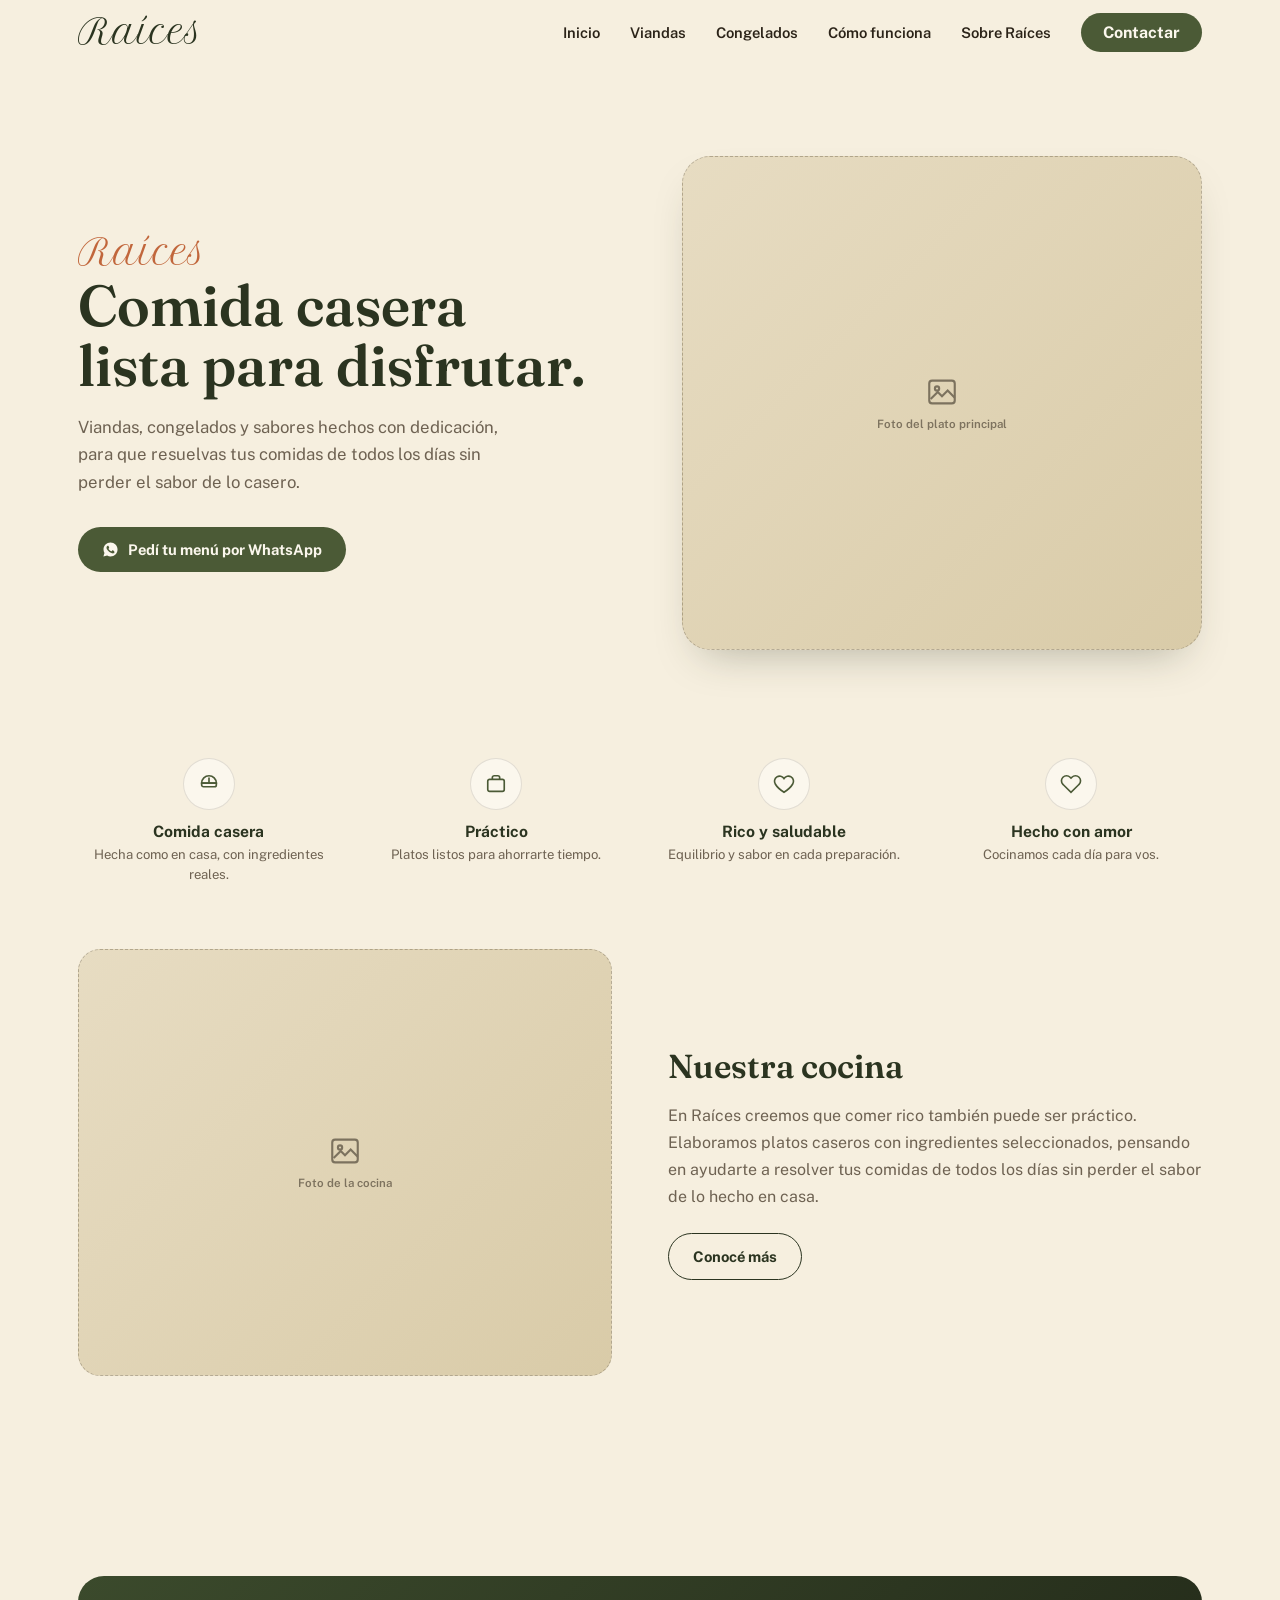
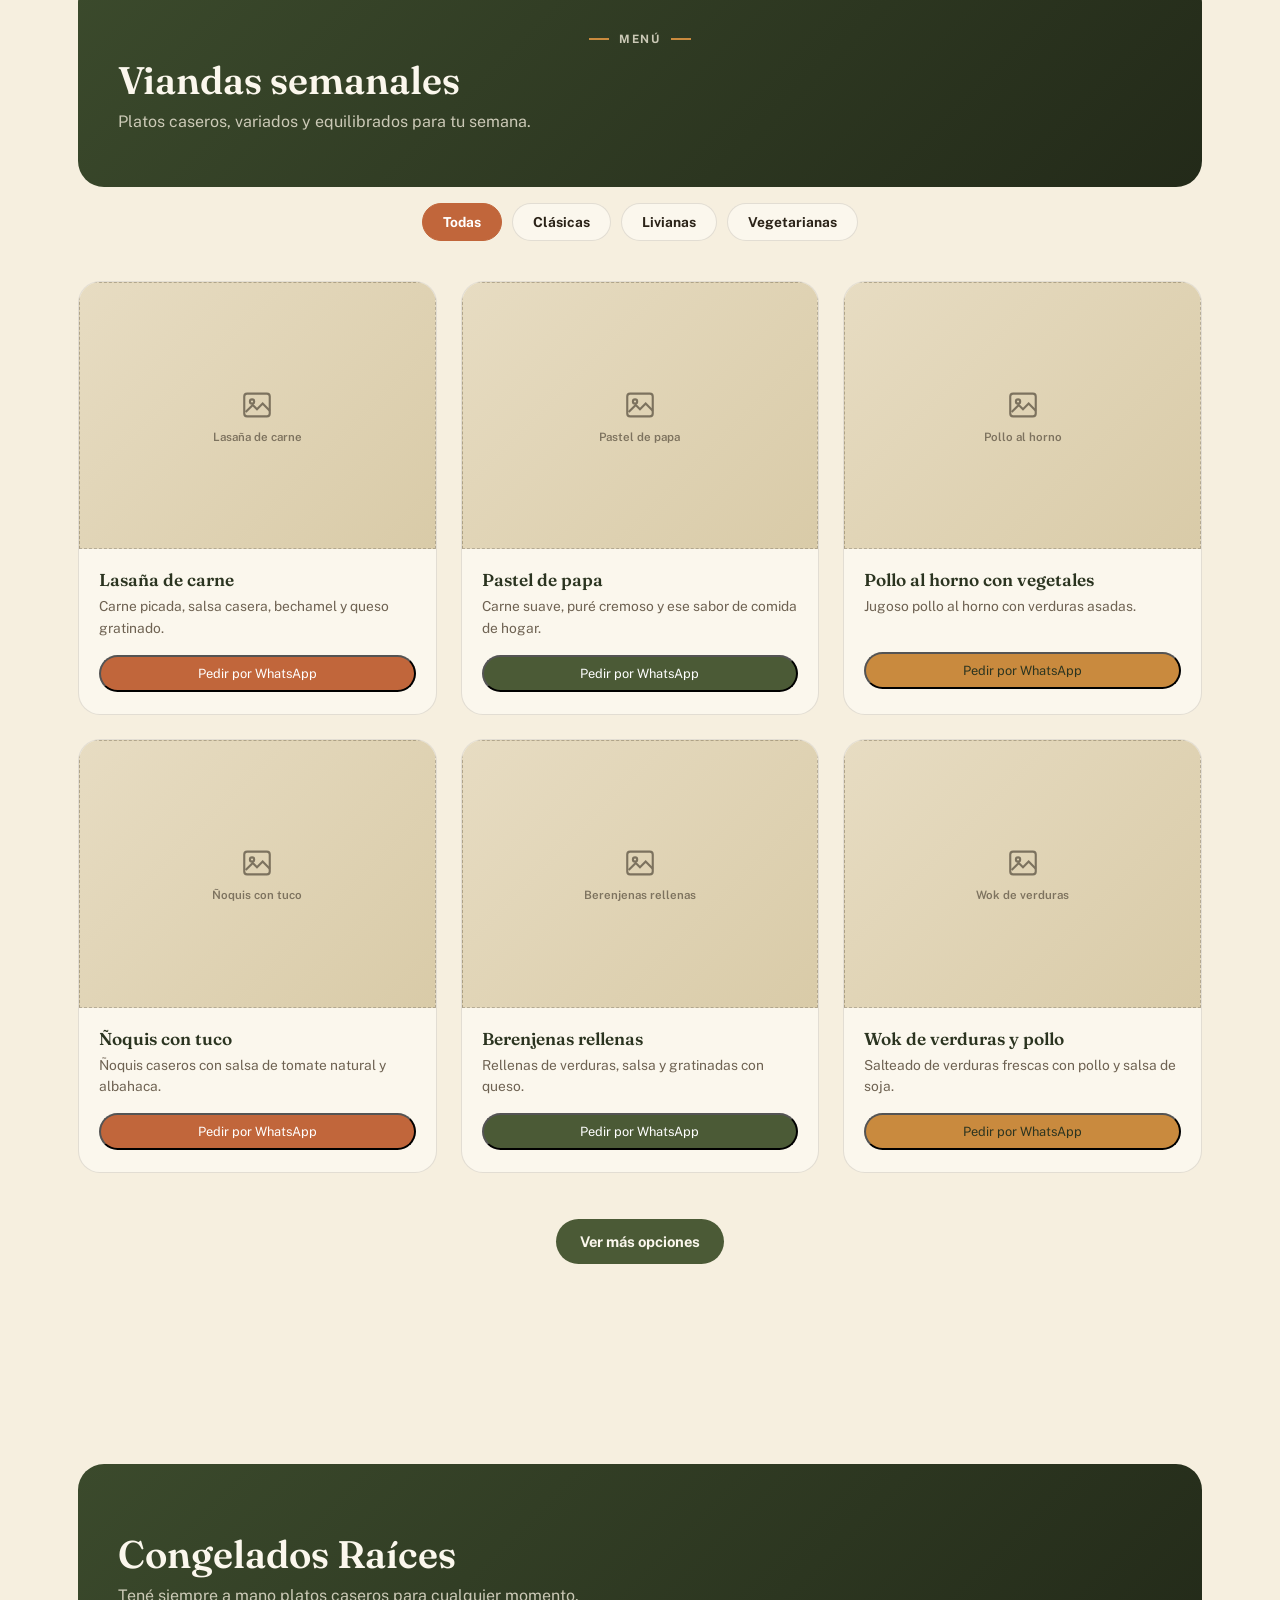
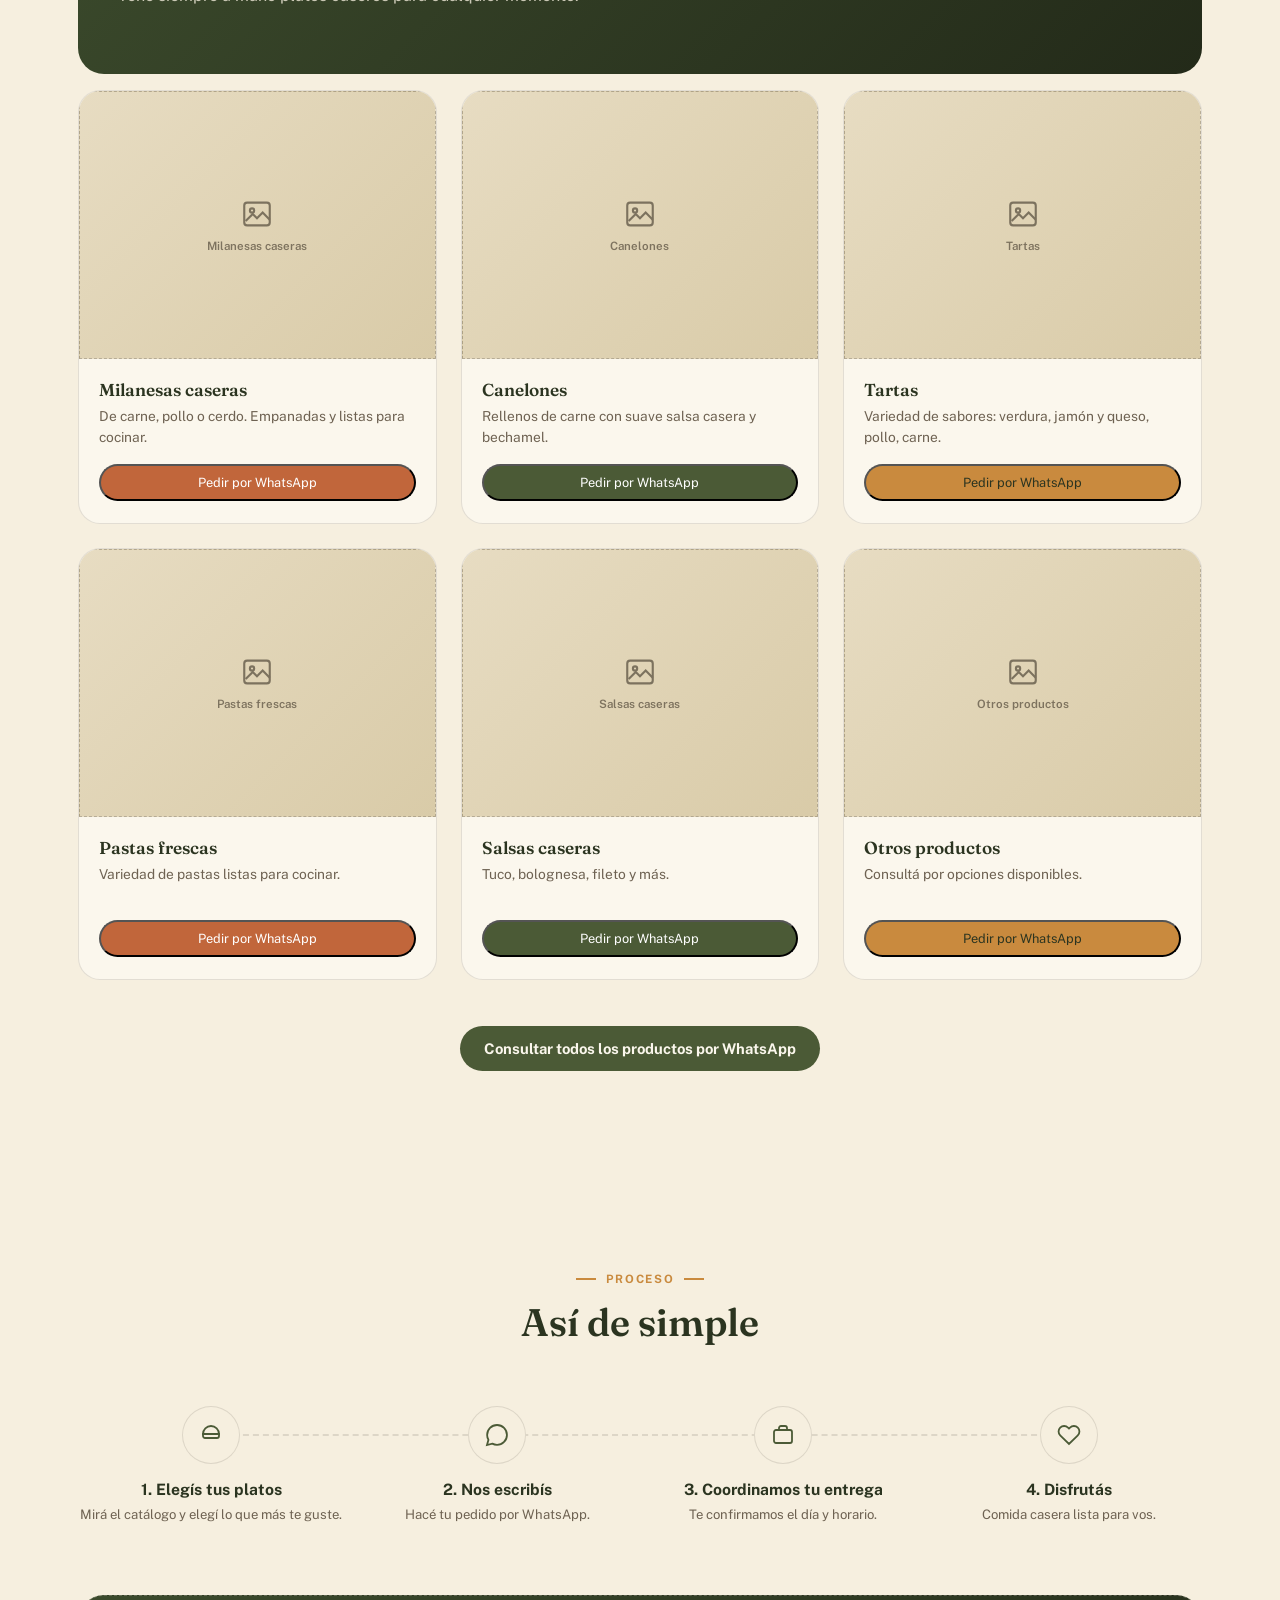
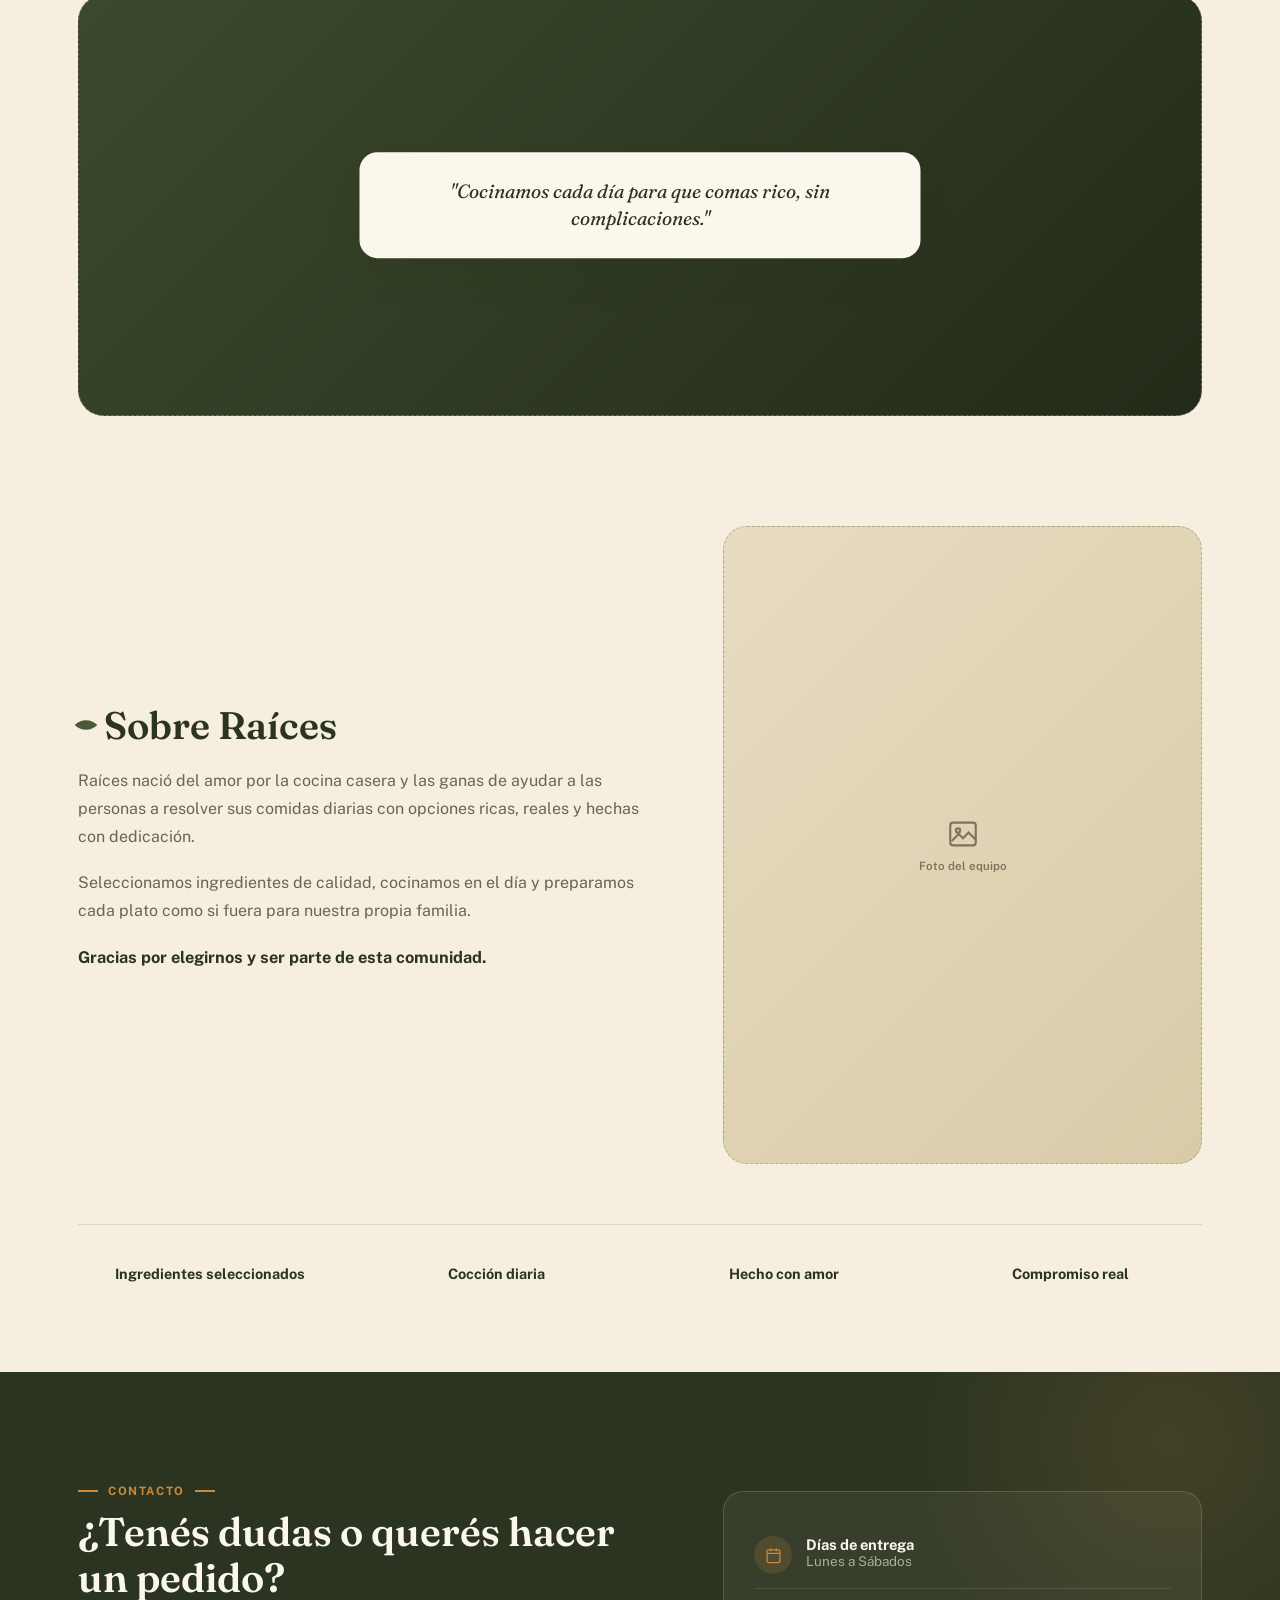
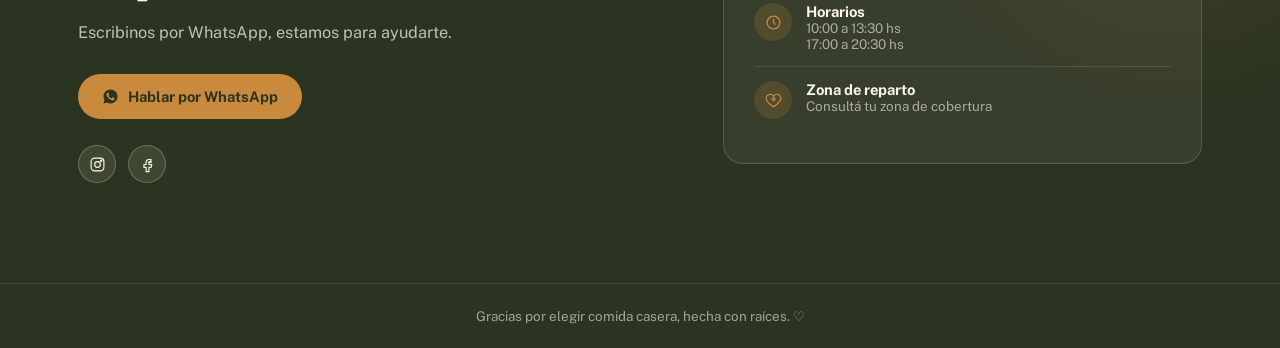
==== index.html @ c778499a "Rename raices-landing.html to index.html" ====
<!DOCTYPE html>
<html lang="es">
<head>
<meta charset="UTF-8">
<meta name="viewport" content="width=device-width, initial-scale=1.0">
<title>Raíces — Comida casera lista para disfrutar</title>
<link rel="preconnect" href="https://fonts.googleapis.com">
<link rel="preconnect" href="https://fonts.gstatic.com" crossorigin>
<link href="https://fonts.googleapis.com/css2?family=Fraunces:ital,wght@0,400;0,500;0,600;0,700;1,500;1,600&family=Petit+Formal+Script&family=Public+Sans:wght@400;500;600;700;800&display=swap" rel="stylesheet">
<link rel="stylesheet" href="./css/raices-landing.css">
</head>
<body>

<header id="site-header">
  <nav class="wrap">
    <a href="#inicio" class="brand">Raíces</a>

    <input type="checkbox" id="menuToggle" class="menu-toggle">

    <ul class="nav-links" id="navLinks">
      <li class="close-row"><label for="menuToggle" class="close-label" aria-label="Cerrar menú">✕</label></li>
      <li><a href="#inicio">Inicio</a></li>
      <li><a href="#viandas">Viandas</a></li>
      <li><a href="#congelados">Congelados</a></li>
      <li><a href="#como-funciona">Cómo funciona</a></li>
      <li><a href="#sobre">Sobre Raíces</a></li>
      <li><a href="#contacto" class="nav-cta">Contactar</a></li>
    </ul>

    <label for="menuToggle" class="nav-overlay" aria-hidden="true"></label>
    <button class="burger" id="burgerBtn" aria-label="Abrir menú" aria-expanded="false" type="button">
      <span></span><span></span><span></span>
    </button>
  </nav>
</header>

<!-- ============ INICIO ============ -->
<section class="hero" id="inicio">
  <div class="wrap hero-grid">
    <div>
      <span class="kicker">Raíces</span>
      <h1>Comida casera<br>lista para disfrutar.</h1>
      <p class="lead">Viandas, congelados y sabores hechos con dedicación, para que resuelvas tus comidas de todos los días sin perder el sabor de lo casero.</p>
      <a href="https://wa.me/5491100000000?text=Hola!%20Quiero%20ver%20el%20men%C3%BA" class="btn btn-primary" target="_blank" rel="noopener">
        <svg viewBox="0 0 24 24" fill="currentColor" aria-hidden="true"><path d="M12.04 2C6.58 2 2.13 6.45 2.13 11.91c0 1.75.46 3.45 1.32 4.95L2 22l5.25-1.38a9.9 9.9 0 0 0 4.79 1.22h.01c5.46 0 9.9-4.45 9.9-9.9C21.96 6.45 17.5 2 12.04 2zm5.8 14.07c-.24.68-1.4 1.3-1.93 1.38-.5.08-1.12.11-1.8-.11-.42-.13-.95-.3-1.64-.6-2.88-1.24-4.76-4.13-4.9-4.32-.14-.19-1.17-1.56-1.17-2.98s.73-2.11 1-2.4c.24-.27.53-.34.7-.34h.5c.16 0 .38-.02.58.45.24.56.8 1.95.87 2.09.07.14.11.3.02.49-.09.19-.14.3-.27.46-.14.16-.29.36-.42.48-.14.14-.28.28-.12.55.16.27.7 1.16 1.51 1.88 1.04.93 1.91 1.22 2.18 1.36.27.14.42.11.58-.07.16-.18.68-.79.86-1.06.18-.27.36-.22.6-.13.24.09 1.53.72 1.79.85.27.13.44.2.5.31.07.13.07.7-.16 1.37z"/></svg>
        Pedí tu menú por WhatsApp
      </a>
    </div>

    <!-- PLACEHOLDER DE FOTO: reemplazar por una foto del plato principal -->
    <div class="ph hero-photo">
      <svg viewBox="0 0 24 24" fill="none" stroke="currentColor" stroke-width="1.5" aria-hidden="true"><rect x="3" y="4" width="18" height="16" rx="2"/><circle cx="8.5" cy="9.5" r="1.5"/><path d="M21 16l-5-5-4 4-3-3-5 5"/></svg>
      <span>Foto del plato principal</span>
    </div>
  </div>

  <div class="wrap">
    <div class="features">
      <div class="feature reveal">
        <div class="ico"><svg viewBox="0 0 24 24" fill="none" stroke="currentColor" stroke-width="1.8"><path d="M4 11a8 8 0 0 1 16 0z"/><path d="M4 11h16v2a2 2 0 0 1-2 2H6a2 2 0 0 1-2-2z"/><path d="M12 11V5"/></svg></div>
        <h3>Comida casera</h3>
        <p>Hecha como en casa, con ingredientes reales.</p>
      </div>
      <div class="feature reveal">
        <div class="ico"><svg viewBox="0 0 24 24" fill="none" stroke="currentColor" stroke-width="1.8"><rect x="3" y="7" width="18" height="13" rx="2"/><path d="M8 7V5a2 2 0 0 1 2-2h4a2 2 0 0 1 2 2v2"/></svg></div>
        <h3>Práctico</h3>
        <p>Platos listos para ahorrarte tiempo.</p>
      </div>
      <div class="feature reveal">
        <div class="ico"><svg viewBox="0 0 24 24" fill="none" stroke="currentColor" stroke-width="1.8"><path d="M12 21s-7-4.5-9.5-9A5.5 5.5 0 0 1 12 6a5.5 5.5 0 0 1 9.5 6c-2.5 4.5-9.5 9-9.5 9z"/></svg></div>
        <h3>Rico y saludable</h3>
        <p>Equilibrio y sabor en cada preparación.</p>
      </div>
      <div class="feature reveal">
        <div class="ico"><svg viewBox="0 0 24 24" fill="none" stroke="currentColor" stroke-width="1.8"><path d="M20.8 4.6a5.5 5.5 0 0 0-7.8 0L12 5.6l-1-1a5.5 5.5 0 1 0-7.8 7.8l1 1L12 21l7.8-7.6 1-1a5.5 5.5 0 0 0 0-7.8z"/></svg></div>
        <h3>Hecho con amor</h3>
        <p>Cocinamos cada día para vos.</p>
      </div>
    </div>

    <div class="kitchen">
      <!-- PLACEHOLDER DE FOTO: ambiente de cocina -->
      <div class="ph kitchen-photo">
        <svg viewBox="0 0 24 24" fill="none" stroke="currentColor" stroke-width="1.5"><rect x="3" y="4" width="18" height="16" rx="2"/><circle cx="8.5" cy="9.5" r="1.5"/><path d="M21 16l-5-5-4 4-3-3-5 5"/></svg>
        <span>Foto de la cocina</span>
      </div>
      <div>
        <h2>Nuestra cocina</h2>
        <p>En Raíces creemos que comer rico también puede ser práctico. Elaboramos platos caseros con ingredientes seleccionados, pensando en ayudarte a resolver tus comidas de todos los días sin perder el sabor de lo hecho en casa.</p>
        <a href="#sobre" class="btn btn-ghost">Conocé más</a>
      </div>
    </div>
  </div>
</section>

<!-- ============ VIANDAS ============ -->
<section class="catalog-section" id="viandas">
  <div class="wrap">
    <div class="catalog-banner ph-dark">
      <!-- PLACEHOLDER DE FOTO: banner oscuro con foto de comida de fondo -->
      <p class="eyebrow">Menú</p>
      <h2>Viandas semanales</h2>
      <p>Platos caseros, variados y equilibrados para tu semana.</p>
    </div>

    <div class="tabs" id="tabs">
      <button class="cat-tab active" data-filter="all">Todas</button>
      <button class="cat-tab" data-filter="clasica">Clásicas</button>
      <button class="cat-tab" data-filter="liviana">Livianas</button>
      <button class="cat-tab" data-filter="vegetariana">Vegetarianas</button>
    </div>

    <div class="menu-grid" id="viandasGrid">
      <div class="card" data-cat="clasica">
        <div class="ph card-photo"><svg viewBox="0 0 24 24" fill="none" stroke="currentColor" stroke-width="1.5"><rect x="3" y="4" width="18" height="16" rx="2"/><circle cx="8.5" cy="9.5" r="1.5"/><path d="M21 16l-5-5-4 4-3-3-5 5"/></svg><span>Lasaña de carne</span></div>
        <div class="card-body">
          <h3>Lasaña de carne</h3>
          <p class="desc">Carne picada, salsa casera, bechamel y queso gratinado.</p>
          <button class="btn-sm c-terracota" type="button" onclick="pedir('Lasaña de carne')">Pedir por WhatsApp</button>
        </div>
      </div>

      <div class="card" data-cat="clasica">
        <div class="ph card-photo"><svg viewBox="0 0 24 24" fill="none" stroke="currentColor" stroke-width="1.5"><rect x="3" y="4" width="18" height="16" rx="2"/><circle cx="8.5" cy="9.5" r="1.5"/><path d="M21 16l-5-5-4 4-3-3-5 5"/></svg><span>Pastel de papa</span></div>
        <div class="card-body">
          <h3>Pastel de papa</h3>
          <p class="desc">Carne suave, puré cremoso y ese sabor de comida de hogar.</p>
          <button class="btn-sm c-verde" type="button" onclick="pedir('Pastel de papa')">Pedir por WhatsApp</button>
        </div>
      </div>

      <div class="card" data-cat="liviana">
        <div class="ph card-photo"><svg viewBox="0 0 24 24" fill="none" stroke="currentColor" stroke-width="1.5"><rect x="3" y="4" width="18" height="16" rx="2"/><circle cx="8.5" cy="9.5" r="1.5"/><path d="M21 16l-5-5-4 4-3-3-5 5"/></svg><span>Pollo al horno</span></div>
        <div class="card-body">
          <h3>Pollo al horno con vegetales</h3>
          <p class="desc">Jugoso pollo al horno con verduras asadas.</p>
          <button class="btn-sm c-mostaza" type="button" onclick="pedir('Pollo al horno con vegetales')">Pedir por WhatsApp</button>
        </div>
      </div>

      <div class="card" data-cat="clasica">
        <div class="ph card-photo"><svg viewBox="0 0 24 24" fill="none" stroke="currentColor" stroke-width="1.5"><rect x="3" y="4" width="18" height="16" rx="2"/><circle cx="8.5" cy="9.5" r="1.5"/><path d="M21 16l-5-5-4 4-3-3-5 5"/></svg><span>Ñoquis con tuco</span></div>
        <div class="card-body">
          <h3>Ñoquis con tuco</h3>
          <p class="desc">Ñoquis caseros con salsa de tomate natural y albahaca.</p>
          <button class="btn-sm c-terracota" type="button" onclick="pedir('Ñoquis con tuco')">Pedir por WhatsApp</button>
        </div>
      </div>

      <div class="card" data-cat="vegetariana">
        <div class="ph card-photo"><svg viewBox="0 0 24 24" fill="none" stroke="currentColor" stroke-width="1.5"><rect x="3" y="4" width="18" height="16" rx="2"/><circle cx="8.5" cy="9.5" r="1.5"/><path d="M21 16l-5-5-4 4-3-3-5 5"/></svg><span>Berenjenas rellenas</span></div>
        <div class="card-body">
          <h3>Berenjenas rellenas</h3>
          <p class="desc">Rellenas de verduras, salsa y gratinadas con queso.</p>
          <button class="btn-sm c-verde" type="button" onclick="pedir('Berenjenas rellenas')">Pedir por WhatsApp</button>
        </div>
      </div>

      <div class="card" data-cat="liviana">
        <div class="ph card-photo"><svg viewBox="0 0 24 24" fill="none" stroke="currentColor" stroke-width="1.5"><rect x="3" y="4" width="18" height="16" rx="2"/><circle cx="8.5" cy="9.5" r="1.5"/><path d="M21 16l-5-5-4 4-3-3-5 5"/></svg><span>Wok de verduras</span></div>
        <div class="card-body">
          <h3>Wok de verduras y pollo</h3>
          <p class="desc">Salteado de verduras frescas con pollo y salsa de soja.</p>
          <button class="btn-sm c-mostaza" type="button" onclick="pedir('Wok de verduras y pollo')">Pedir por WhatsApp</button>
        </div>
      </div>
    </div>

    <div class="more-wrap">
      <a href="#congelados" class="btn btn-primary">Ver más opciones</a>
    </div>
  </div>
</section>

<!-- ============ CONGELADOS ============ -->
<section class="catalog-section" id="congelados">
  <div class="wrap">
    <div class="catalog-banner ph-dark">
      <!-- PLACEHOLDER DE FOTO: banner oscuro de congelados -->
      <h2>Congelados Raíces</h2>
      <p>Tené siempre a mano platos caseros para cualquier momento.</p>
    </div>

    <div class="menu-grid">
      <div class="card">
        <div class="ph card-photo"><svg viewBox="0 0 24 24" fill="none" stroke="currentColor" stroke-width="1.5"><rect x="3" y="4" width="18" height="16" rx="2"/><circle cx="8.5" cy="9.5" r="1.5"/><path d="M21 16l-5-5-4 4-3-3-5 5"/></svg><span>Milanesas caseras</span></div>
        <div class="card-body">
          <h3>Milanesas caseras</h3>
          <p class="desc">De carne, pollo o cerdo. Empanadas y listas para cocinar.</p>
          <button class="btn-sm c-terracota" type="button" onclick="pedir('Milanesas caseras')">Pedir por WhatsApp</button>
        </div>
      </div>
      <div class="card">
        <div class="ph card-photo"><svg viewBox="0 0 24 24" fill="none" stroke="currentColor" stroke-width="1.5"><rect x="3" y="4" width="18" height="16" rx="2"/><circle cx="8.5" cy="9.5" r="1.5"/><path d="M21 16l-5-5-4 4-3-3-5 5"/></svg><span>Canelones</span></div>
        <div class="card-body">
          <h3>Canelones</h3>
          <p class="desc">Rellenos de carne con suave salsa casera y bechamel.</p>
          <button class="btn-sm c-verde" type="button" onclick="pedir('Canelones')">Pedir por WhatsApp</button>
        </div>
      </div>
      <div class="card">
        <div class="ph card-photo"><svg viewBox="0 0 24 24" fill="none" stroke="currentColor" stroke-width="1.5"><rect x="3" y="4" width="18" height="16" rx="2"/><circle cx="8.5" cy="9.5" r="1.5"/><path d="M21 16l-5-5-4 4-3-3-5 5"/></svg><span>Tartas</span></div>
        <div class="card-body">
          <h3>Tartas</h3>
          <p class="desc">Variedad de sabores: verdura, jamón y queso, pollo, carne.</p>
          <button class="btn-sm c-mostaza" type="button" onclick="pedir('Tartas')">Pedir por WhatsApp</button>
        </div>
      </div>
      <div class="card">
        <div class="ph card-photo"><svg viewBox="0 0 24 24" fill="none" stroke="currentColor" stroke-width="1.5"><rect x="3" y="4" width="18" height="16" rx="2"/><circle cx="8.5" cy="9.5" r="1.5"/><path d="M21 16l-5-5-4 4-3-3-5 5"/></svg><span>Pastas frescas</span></div>
        <div class="card-body">
          <h3>Pastas frescas</h3>
          <p class="desc">Variedad de pastas listas para cocinar.</p>
          <button class="btn-sm c-terracota" type="button" onclick="pedir('Pastas frescas')">Pedir por WhatsApp</button>
        </div>
      </div>
      <div class="card">
        <div class="ph card-photo"><svg viewBox="0 0 24 24" fill="none" stroke="currentColor" stroke-width="1.5"><rect x="3" y="4" width="18" height="16" rx="2"/><circle cx="8.5" cy="9.5" r="1.5"/><path d="M21 16l-5-5-4 4-3-3-5 5"/></svg><span>Salsas caseras</span></div>
        <div class="card-body">
          <h3>Salsas caseras</h3>
          <p class="desc">Tuco, bolognesa, fileto y más.</p>
          <button class="btn-sm c-verde" type="button" onclick="pedir('Salsas caseras')">Pedir por WhatsApp</button>
        </div>
      </div>
      <div class="card">
        <div class="ph card-photo"><svg viewBox="0 0 24 24" fill="none" stroke="currentColor" stroke-width="1.5"><rect x="3" y="4" width="18" height="16" rx="2"/><circle cx="8.5" cy="9.5" r="1.5"/><path d="M21 16l-5-5-4 4-3-3-5 5"/></svg><span>Otros productos</span></div>
        <div class="card-body">
          <h3>Otros productos</h3>
          <p class="desc">Consultá por opciones disponibles.</p>
          <button class="btn-sm c-mostaza" type="button" onclick="pedir('Otros productos')">Pedir por WhatsApp</button>
        </div>
      </div>
    </div>

    <div class="more-wrap">
      <a href="https://wa.me/5491100000000?text=Hola!%20Quiero%20consultar%20productos" class="btn btn-primary" target="_blank" rel="noopener">Consultar todos los productos por WhatsApp</a>
    </div>
  </div>
</section>

<!-- ============ CÓMO FUNCIONA ============ -->
<section class="steps-section" id="como-funciona">
  <div class="wrap">
    <p class="eyebrow">Proceso</p>
    <h2 class="center">Así de simple</h2>
    <div class="steps">
      <div class="step reveal">
        <div class="ico"><svg viewBox="0 0 24 24" fill="none" stroke="currentColor" stroke-width="1.8"><path d="M4 11a8 8 0 0 1 16 0z"/><path d="M4 11h16v2a2 2 0 0 1-2 2H6a2 2 0 0 1-2-2z"/></svg></div>
        <h3>1. Elegís tus platos</h3>
        <p>Mirá el catálogo y elegí lo que más te guste.</p>
      </div>
      <div class="step reveal">
        <div class="ico"><svg viewBox="0 0 24 24" fill="none" stroke="currentColor" stroke-width="1.8"><path d="M12.04 2C6.58 2 2.13 6.45 2.13 11.91c0 1.75.46 3.45 1.32 4.95L2 22l5.25-1.38a9.9 9.9 0 0 0 4.79 1.22h.01c5.46 0 9.9-4.45 9.9-9.9C21.96 6.45 17.5 2 12.04 2z"/></svg></div>
        <h3>2. Nos escribís</h3>
        <p>Hacé tu pedido por WhatsApp.</p>
      </div>
      <div class="step reveal">
        <div class="ico"><svg viewBox="0 0 24 24" fill="none" stroke="currentColor" stroke-width="1.8"><rect x="3" y="7" width="18" height="13" rx="2"/><path d="M8 7V5a2 2 0 0 1 2-2h4a2 2 0 0 1 2 2v2"/></svg></div>
        <h3>3. Coordinamos tu entrega</h3>
        <p>Te confirmamos el día y horario.</p>
      </div>
      <div class="step reveal">
        <div class="ico"><svg viewBox="0 0 24 24" fill="none" stroke="currentColor" stroke-width="1.8"><path d="M20.8 4.6a5.5 5.5 0 0 0-7.8 0L12 5.6l-1-1a5.5 5.5 0 1 0-7.8 7.8l1 1L12 21l7.8-7.6 1-1a5.5 5.5 0 0 0 0-7.8z"/></svg></div>
        <h3>4. Disfrutás</h3>
        <p>Comida casera lista para vos.</p>
      </div>
    </div>

    <!-- PLACEHOLDER DE FOTO: banner con la frase destacada -->
    <div class="ph ph-dark quote-banner">
      <div class="quote-card">
        <p>"Cocinamos cada día para que comas rico, sin complicaciones."</p>
      </div>
    </div>
  </div>
</section>

<!-- ============ SOBRE RAÍCES ============ -->
<section class="about-section" id="sobre">
  <div class="wrap">
    <div class="about-grid">
      <div>
        <h2><span class="leaf"></span> Sobre Raíces</h2>
        <p>Raíces nació del amor por la cocina casera y las ganas de ayudar a las personas a resolver sus comidas diarias con opciones ricas, reales y hechas con dedicación.</p>
        <p>Seleccionamos ingredientes de calidad, cocinamos en el día y preparamos cada plato como si fuera para nuestra propia familia.</p>
        <p class="strong">Gracias por elegirnos y ser parte de esta comunidad.</p>
      </div>
      <!-- PLACEHOLDER DE FOTO: persona con delantal sosteniendo un plato -->
      <div class="ph about-photo">
        <svg viewBox="0 0 24 24" fill="none" stroke="currentColor" stroke-width="1.5"><rect x="3" y="4" width="18" height="16" rx="2"/><circle cx="8.5" cy="9.5" r="1.5"/><path d="M21 16l-5-5-4 4-3-3-5 5"/></svg>
        <span>Foto del equipo</span>
      </div>
    </div>

    <div class="values">
      <div class="value">Ingredientes seleccionados</div>
      <div class="value">Cocción diaria</div>
      <div class="value">Hecho con amor</div>
      <div class="value">Compromiso real</div>
    </div>
  </div>
</section>

<!-- ============ CONTACTO ============ -->
<section class="contact" id="contacto">
  <div class="wrap contact-inner">
    <div>
      <p class="eyebrow">Contacto</p>
      <h2>¿Tenés dudas o querés hacer un pedido?</h2>
      <p class="lead">Escribinos por WhatsApp, estamos para ayudarte.</p>
      <a href="https://wa.me/5491100000000?text=Hola!%20Quiero%20hacer%20un%20pedido" class="btn btn-mostaza" target="_blank" rel="noopener">
        <svg viewBox="0 0 24 24" fill="currentColor" aria-hidden="true"><path d="M12.04 2C6.58 2 2.13 6.45 2.13 11.91c0 1.75.46 3.45 1.32 4.95L2 22l5.25-1.38a9.9 9.9 0 0 0 4.79 1.22h.01c5.46 0 9.9-4.45 9.9-9.9C21.96 6.45 17.5 2 12.04 2zm5.8 14.07c-.24.68-1.4 1.3-1.93 1.38-.5.08-1.12.11-1.8-.11-.42-.13-.95-.3-1.64-.6-2.88-1.24-4.76-4.13-4.9-4.32-.14-.19-1.17-1.56-1.17-2.98s.73-2.11 1-2.4c.24-.27.53-.34.7-.34h.5c.16 0 .38-.02.58.45.24.56.8 1.95.87 2.09.07.14.11.3.02.49-.09.19-.14.3-.27.46-.14.16-.29.36-.42.48-.14.14-.28.28-.12.55.16.27.7 1.16 1.51 1.88 1.04.93 1.91 1.22 2.18 1.36.27.14.42.11.58-.07.16-.18.68-.79.86-1.06.18-.27.36-.22.6-.13.24.09 1.53.72 1.79.85.27.13.44.2.5.31.07.13.07.7-.16 1.37z"/></svg>
        Hablar por WhatsApp
      </a>
      <div class="social-row">
        <a href="#" aria-label="Instagram"><svg viewBox="0 0 24 24" fill="none" stroke-width="1.6"><rect x="3" y="3" width="18" height="18" rx="5"/><circle cx="12" cy="12" r="4"/><circle cx="17.2" cy="6.8" r="1"/></svg></a>
        <a href="#" aria-label="Facebook"><svg viewBox="0 0 24 24" fill="none" stroke-width="1.6"><path d="M14 9h3V5h-3a4 4 0 0 0-4 4v3H7v4h3v6h4v-6h3l1-4h-4V9a1 1 0 0 1 1-1z"/></svg></a>
      </div>
    </div>

    <div class="info-card">
      <div class="info-row">
        <div class="ico"><svg viewBox="0 0 24 24" fill="none" stroke="currentColor" stroke-width="1.8"><rect x="3" y="4" width="18" height="18" rx="2"/><path d="M3 9h18M8 2v4M16 2v4"/></svg></div>
        <div>
          <strong>Días de entrega</strong>
          <span>Lunes a Sábados</span>
        </div>
      </div>
      <div class="info-row">
        <div class="ico"><svg viewBox="0 0 24 24" fill="none" stroke="currentColor" stroke-width="1.8"><circle cx="12" cy="12" r="9"/><path d="M12 7v5l3 3"/></svg></div>
        <div>
          <strong>Horarios</strong>
          <span>10:00 a 13:30 hs</span>
          <span>17:00 a 20:30 hs</span>
        </div>
      </div>
      <div class="info-row">
        <div class="ico"><svg viewBox="0 0 24 24" fill="none" stroke="currentColor" stroke-width="1.8"><path d="M12 21s-7-4.5-9.5-9A5.5 5.5 0 0 1 12 6a5.5 5.5 0 0 1 9.5 6c-2.5 4.5-9.5 9-9.5 9z"/><circle cx="12" cy="10" r="2"/></svg></div>
        <div>
          <strong>Zona de reparto</strong>
          <span>Consultá tu zona de cobertura</span>
        </div>
      </div>
    </div>
  </div>
</section>

<footer>
  <div class="wrap">Gracias por elegir comida casera, hecha con raíces. ♡</div>
</footer>

<script>
  // --- Nav: fondo sólido al scrollear ---
  const header = document.getElementById('site-header');
  window.addEventListener('scroll', () => {
    header.classList.toggle('scrolled', window.scrollY > 20);
  });

  // --- Menú mobile (checkbox + sincronizado con el botón hamburguesa) ---
  const menuToggle = document.getElementById('menuToggle');
  const burgerBtn = document.getElementById('burgerBtn');
  burgerBtn.addEventListener('click', () => {
    menuToggle.checked = !menuToggle.checked;
    burgerBtn.setAttribute('aria-expanded', menuToggle.checked);
  });
  document.querySelectorAll('#navLinks a').forEach(a => a.addEventListener('click', () => {
    menuToggle.checked = false;
    burgerBtn.setAttribute('aria-expanded', false);
  }));

  // --- Filtro de categorías en Viandas ---
  const tabs = document.querySelectorAll('#tabs .cat-tab');
  const cards = document.querySelectorAll('#viandasGrid .card');
  tabs.forEach(tab => {
    tab.addEventListener('click', () => {
      tabs.forEach(t => t.classList.remove('active'));
      tab.classList.add('active');
      const filter = tab.dataset.filter;
      cards.forEach(card => {
        const show = filter === 'all' || card.dataset.cat === filter;
        card.classList.toggle('hide', !show);
      });
    });
  });

  // --- Botón "Pedir por WhatsApp" de cada card: arma el link con el nombre del plato ---
  function pedir(nombrePlato){
    const texto = encodeURIComponent('Hola! Quiero pedir: ' + nombrePlato);
    window.open('https://wa.me/5491100000000?text=' + texto, '_blank', 'noopener');
  }

  // --- Reveal on scroll ---
  const revealEls = document.querySelectorAll('.reveal');
  if ('IntersectionObserver' in window) {
    const io = new IntersectionObserver((entries) => {
      entries.forEach(entry => {
        if (entry.isIntersecting) {
          entry.target.classList.add('in');
          io.unobserve(entry.target);
        }
      });
    }, { threshold: 0.15 });
    revealEls.forEach(el => io.observe(el));
  } else {
    revealEls.forEach(el => el.classList.add('in'));
  }
</script>

</body>
</html>
---- css/raices-landing.css ----
:root{
    --crema: #F6EFDF;
    --crema-alta: #FBF7ED;
    --verde: #4B5A36;
    --verde-osc: #2B3420;
    --terracota: #C1663B;
    --mostaza: #C98A3E;
    --texto: #2B2318;
    --texto-suave: #6E6252;
    --linea: rgba(43,35,24,.12);
    --radio: 22px;
    --sombra: 0 20px 44px -20px rgba(43,52,32,.35);
    --ff-display: "Fraunces", Georgia, serif;
    --ff-script: "Petit Formal Script", cursive;
    --ff-body: "Public Sans", -apple-system, Segoe UI, Roboto, sans-serif;
  }

  *{ box-sizing: border-box; }
  html{ scroll-behavior: smooth; }
  body{
    margin:0;
    font-family: var(--ff-body);
    color: var(--texto);
    background: var(--crema);
    -webkit-font-smoothing: antialiased;
  }
  img,svg{ display:block; max-width:100%; }
  a{ color:inherit; }
  ul{ list-style:none; margin:0; padding:0; }
  button{ font-family: inherit; }
  section{ scroll-margin-top: 92px; }
  .wrap{ max-width: 1180px; margin:0 auto; padding: 0 28px; }
  .eyebrow{
    font-weight:700; letter-spacing:.14em; text-transform: uppercase;
    font-size: .72rem; color: var(--mostaza);
    display:flex; align-items:center; gap:10px; justify-content:center;
  }
  .eyebrow::before, .eyebrow::after{ content:""; width:20px; height:2px; background: var(--mostaza); }
  h1,h2,h3{ font-family: var(--ff-display); margin:0; font-weight:600; color: var(--verde-osc); }
  .center{ text-align:center; }

  @media (prefers-reduced-motion: reduce){
    html{ scroll-behavior:auto; }
    *{ animation-duration:.001ms !important; animation-iteration-count:1 !important; transition-duration:.001ms !important; }
  }

  /* reveal-on-scroll */
  .reveal{ opacity:0; transform: translateY(18px); transition: opacity .6s ease, transform .6s ease; }
  .reveal.in{ opacity:1; transform:none; }

  /* leaf icon (reusable mark) */
  .leaf{
    width:16px; height:16px; background: var(--verde);
    border-radius: 0 100% 0 100%; transform: rotate(-45deg);
    display:inline-block; flex-shrink:0;
  }

  /* ---------- photo placeholders ---------- */
  .ph{
    position:relative; overflow:hidden;
    background: linear-gradient(135deg, #E7DCC2, #D9CBA8);
    display:flex; flex-direction:column; align-items:center; justify-content:center;
    gap:8px; text-align:center;
    border: 1.5px dashed rgba(43,35,24,.25);
  }
  .ph svg{ width:34px; height:34px; opacity:.55; }
  .ph span{ font-size:.72rem; color: rgba(43,35,24,.55); font-weight:600; max-width:70%; }
  .ph-dark{
    background: linear-gradient(135deg, #3b4a2c, #232a19);
    border-color: rgba(246,239,223,.25);
  }
  .ph-dark span{ color: rgba(246,239,223,.55); }
  .ph-dark svg{ opacity:.4; stroke: var(--crema-alta); }

  /* ---------- NAV ---------- */
  header{
    position: fixed; top:0; left:0; right:0; z-index: 100;
    padding: 16px 0; transition: background .35s ease, box-shadow .35s ease, padding .35s ease;
  }
  header.scrolled{
    background: rgba(246,239,223,.93); backdrop-filter: blur(10px);
    box-shadow: 0 6px 24px -14px rgba(43,52,32,.3); padding: 10px 0;
  }
  nav.wrap{ display:flex; align-items:center; justify-content:space-between; }
  .brand{
    display:flex; align-items:center; gap:8px; text-decoration:none;
    font-family: var(--ff-script); font-size:2.1rem; color: var(--verde-osc); line-height:1;
  }
  .nav-links{ display:flex; align-items:center; gap:30px; }
  .nav-links a:not(.nav-cta){
    text-decoration:none; font-weight:600; font-size:.92rem; color: var(--texto);
    position:relative; padding:4px 0;
  }
  .nav-links a:not(.nav-cta)::after{
    content:""; position:absolute; left:0; bottom:-2px; width:0; height:2px;
    background: var(--terracota); transition: width .25s ease;
  }
  .nav-links a:not(.nav-cta):hover::after{ width:100%; }
  .nav-cta{
    background: var(--verde); color: var(--crema-alta) !important;
    padding: 10px 22px; border-radius: 999px; font-weight:700 !important;
    text-decoration:none; transition: transform .2s ease, background .2s ease;
  }
  .nav-cta:hover{ background: var(--verde-osc); transform: translateY(-1px); }

  .menu-toggle{ position:absolute; opacity:0; pointer-events:none; }
  .close-row{ display:none; }
  .close-label{ cursor:pointer; font-size:1.2rem; }
  .burger{ display:none; cursor:pointer; padding:6px; background:none; border:none; }
  .burger span{ display:block; width:24px; height:2px; background:var(--verde-osc); margin:5px 0; transition:.3s; }
  .nav-overlay{ display:none; }

  /* ---------- BUTTONS ---------- */
  .btn{
    font-weight:700; font-size:.92rem; padding: 14px 24px; border-radius: 999px;
    text-decoration:none; display:inline-flex; align-items:center; gap:9px;
    cursor:pointer; border:none; transition: transform .2s ease, box-shadow .2s ease, background .2s ease;
  }
  .btn svg{ width:17px; height:17px; }
  .btn-primary{ background: var(--verde); color: var(--crema-alta); }
  .btn-primary:hover{ transform: translateY(-2px); box-shadow: 0 14px 24px -12px rgba(43,52,32,.5); }
  .btn-ghost{ background: transparent; color: var(--verde-osc); border: 1.5px solid var(--verde-osc); }
  .btn-ghost:hover{ background: var(--verde-osc); color: var(--crema-alta); }
  .btn-mostaza{ background: var(--mostaza); color: var(--verde-osc); }
  .btn-mostaza:hover{ transform: translateY(-2px); box-shadow: 0 14px 24px -12px rgba(201,138,62,.5); }
  .btn-sm{ padding: 9px 16px; font-size: .8rem; border-radius: 999px; width:100%; justify-content:center; }
  .btn-sm.c-terracota{ background: var(--terracota); color:#fff; }
  .btn-sm.c-verde{ background: var(--verde); color:#fff; }
  .btn-sm.c-mostaza{ background: var(--mostaza); color: var(--verde-osc); }
  .btn-sm:hover{ filter: brightness(1.08); }

  /* ---------- torn divider ---------- */
  .torn{
    width:100%; height:46px; display:block;
    background: var(--crema);
  }
  .torn.flip{ transform: scaleY(-1); }

  /* ---------- HERO ---------- */
  .hero{ padding: 156px 0 0; }
  .hero-grid{ display:grid; grid-template-columns: 1fr .95fr; gap:56px; align-items:center; padding-bottom: 64px; }
  .hero h1{ font-size: clamp(2.6rem, 4.6vw, 3.6rem); line-height:1.05; margin: 6px 0 14px; }
  .hero .kicker{ font-family: var(--ff-script); font-size: 2.2rem; color: var(--terracota); line-height:1; }
  .hero p.lead{ font-size: 1.05rem; color: var(--texto-suave); max-width: 42ch; line-height:1.65; margin-bottom: 30px; }
  .hero-photo{ border-radius: 28px; aspect-ratio: 1/.95; box-shadow: var(--sombra); }

  .features{ display:grid; grid-template-columns: repeat(4,1fr); gap: 26px; padding: 44px 0; }
  .feature{ text-align:center; }
  .feature .ico{
    width:52px; height:52px; margin: 0 auto 12px; border-radius:50%;
    background: var(--crema-alta); border:1px solid var(--linea);
    display:grid; place-items:center;
  }
  .feature .ico svg{ width:22px; height:22px; stroke: var(--verde); }
  .feature h3{ font-size: .98rem; font-family: var(--ff-body); font-weight:700; margin-bottom:4px; }
  .feature p{ font-size:.82rem; color: var(--texto-suave); margin:0; line-height:1.5; }

  .kitchen{ display:grid; grid-template-columns: 1fr 1fr; gap:56px; align-items:center; padding: 20px 0 90px; }
  .kitchen-photo{ border-radius: 22px; aspect-ratio: 1/.8; }
  .kitchen h2{ font-size: clamp(1.7rem,2.6vw,2.1rem); margin-bottom:16px; }
  .kitchen p{ color: var(--texto-suave); line-height:1.7; margin-bottom:22px; }

  /* ---------- CATALOG BANNERS (Viandas / Congelados) ---------- */
  .catalog-banner{
    border-radius: 26px; padding: 56px 40px; margin: 0 0 -40px;
    position:relative; overflow:hidden;
  }
  .catalog-banner h2{ color: var(--crema-alta); font-size: clamp(1.9rem,3vw,2.4rem); margin:10px 0 8px; }
  .catalog-banner p{ color: rgba(246,239,223,.78); margin:0; }
  .catalog-section{ padding: 110px 0 90px; }

  .tabs{ display:flex; gap:10px; justify-content:center; flex-wrap:wrap; margin: 56px 0 40px; }
  .cat-tab{
    background: var(--crema-alta); border:1px solid var(--linea); color: var(--texto);
    padding: 10px 20px; border-radius:999px; font-weight:700; font-size:.86rem; cursor:pointer;
    transition: background .2s ease, color .2s ease, transform .2s ease;
  }
  .cat-tab:hover{ transform: translateY(-1px); }
  .cat-tab.active{ background: var(--terracota); color:#fff; border-color: var(--terracota); }

  .menu-grid{ display:grid; grid-template-columns: repeat(3, 1fr); gap: 24px; }
  .card{
    background: var(--crema-alta); border: 1px solid var(--linea); border-radius: var(--radio);
    overflow:hidden; transition: transform .28s ease, box-shadow .28s ease;
  }
  .card:hover{ transform: translateY(-6px); box-shadow: var(--sombra); }
  .card.hide{ display:none; }
  .card-photo{ aspect-ratio: 4/3; }
  .card-body{ padding: 20px 20px 22px; }
  .card h3{ font-size:1.08rem; margin-bottom:6px; }
  .card p.desc{ font-size:.86rem; color: var(--texto-suave); line-height:1.55; margin: 0 0 16px; min-height:40px; }

  .more-wrap{ text-align:center; margin-top: 46px; }

  /* ---------- CÓMO FUNCIONA ---------- */
  .steps-section{ padding: 100px 0 0; }
  .steps-section h2{ font-size: clamp(1.9rem,3vw,2.4rem); margin: 10px 0 60px; }
  .steps{ display:grid; grid-template-columns: repeat(4,1fr); gap: 20px; position:relative; }
  .steps::before{
    content:""; position:absolute; top:28px; left:12%; right:12%; height:0;
    border-top: 2px dashed var(--linea); z-index:0;
  }
  .step{ text-align:center; position:relative; z-index:1; }
  .step .ico{
    width:58px; height:58px; border-radius:50%; background: var(--crema);
    border: 1px solid var(--linea);
    display:grid; place-items:center; margin: 0 auto 16px;
  }
  .step .ico svg{ width:24px; height:24px; stroke: var(--verde); }
  .step h3{ font-size: .98rem; font-family: var(--ff-body); font-weight:700; margin-bottom:6px; }
  .step p{ font-size:.82rem; color: var(--texto-suave); margin:0; line-height:1.5; }

  .quote-banner{ margin-top: 70px; border-radius: 26px; position:relative; aspect-ratio: 16/6; overflow:hidden; }
  .quote-card{
    position:absolute; left:50%; top:50%; transform:translate(-50%,-50%);
    background: var(--crema-alta); border-radius:18px; padding: 26px 40px;
    box-shadow: var(--sombra); max-width: 90%;
  }
  .quote-card p{ margin:0; font-family: var(--ff-display); font-style:italic; font-size:1.2rem; color: var(--verde-osc); text-align:center; line-height:1.4; }

  /* ---------- SOBRE RAÍCES ---------- */
  .about-section{ padding: 110px 0 0; }
  .about-grid{ display:grid; grid-template-columns: 1.1fr .9fr; gap: 60px; align-items:center; }
  .about-grid h2{ font-size: clamp(1.9rem,3vw,2.4rem); display:flex; align-items:center; gap:10px; margin-bottom:18px; }
  .about-grid p{ color: var(--texto-suave); line-height:1.75; margin: 0 0 18px; }
  .about-grid p.strong{ color: var(--verde-osc); font-weight:700; font-size:1.02rem; }
  .about-photo{ border-radius: 24px; aspect-ratio: 3/4; }

  .values{ display:grid; grid-template-columns: repeat(4,1fr); gap:24px; margin-top: 60px; padding-bottom: 90px; border-top:1px solid var(--linea); padding-top: 40px; }
  .value{ text-align:center; font-weight:700; font-size:.9rem; color: var(--verde-osc); }

  /* ---------- CONTACTO ---------- */
  .contact{ background: var(--verde-osc); color: var(--crema-alta); padding: 100px 0; position:relative; overflow:hidden; }
  .contact::before{
    content:""; position:absolute; width:540px; height:540px; border-radius:50%;
    background: radial-gradient(circle, rgba(201,138,62,.15), transparent 70%); top:-200px; right:-160px;
  }
  .contact-inner{ position:relative; z-index:1; display:grid; grid-template-columns: 1.1fr .9fr; gap:60px; align-items:center; }
  .contact h2{ color: var(--crema-alta); font-size: clamp(1.9rem,3.2vw,2.5rem); margin: 0 0 18px; line-height:1.15; }
  .contact p.lead{ color: rgba(246,239,223,.75); font-size:1.02rem; line-height:1.65; margin-bottom:28px; max-width:42ch; }
  .social-row{ display:flex; gap:12px; margin-top: 26px; }
  .social-row a{
    width:38px; height:38px; border-radius:50%; background: rgba(246,239,223,.1);
    border:1px solid rgba(246,239,223,.25);
    display:grid; place-items:center; transition: background .2s;
  }
  .social-row a:hover{ background: rgba(246,239,223,.2); }
  .social-row svg{ width:17px; height:17px; stroke: var(--crema-alta); }

  .info-card{ background: rgba(246,239,223,.06); border:1px solid rgba(246,239,223,.16); border-radius:20px; padding:30px; }
  .info-row{ display:flex; gap:14px; padding:14px 0; border-bottom:1px solid rgba(246,239,223,.12); }
  .info-row:last-child{ border-bottom:none; }
  .info-row .ico{
    width:38px; height:38px; border-radius:50%; background: rgba(201,138,62,.18);
    display:grid; place-items:center; flex-shrink:0;
  }
  .info-row .ico svg{ width:17px; height:17px; stroke: var(--mostaza); }
  .info-row strong{ display:block; font-size:.92rem; }
  .info-row span{ font-size:.84rem; color: rgba(246,239,223,.62); display:block; }

  footer{ background: var(--verde-osc); border-top:1px solid rgba(246,239,223,.12); padding: 24px 0; text-align:center; font-size:.84rem; color: rgba(246,239,223,.6); }

  /* ---------- RESPONSIVE ---------- */
  @media (max-width: 960px){
    .hero-grid, .kitchen, .about-grid, .contact-inner{ grid-template-columns: 1fr; }
    .kitchen-photo, .about-photo{ order:-1; }
    .features{ grid-template-columns: repeat(2,1fr); }
    .menu-grid{ grid-template-columns: repeat(2,1fr); }
    .steps{ grid-template-columns: repeat(2,1fr); row-gap: 40px; }
    .steps::before{ display:none; }
    .values{ grid-template-columns: repeat(2,1fr); row-gap:20px; }
  }
  @media (max-width: 640px){
    .close-row{ display:flex; justify-content:flex-end; margin-bottom:10px; }
    .nav-links{
      position:fixed; top:0; right:0; height:100vh; width: min(80vw, 300px);
      background: var(--crema-alta); flex-direction:column; align-items:flex-start; justify-content:center;
      gap: 24px; padding: 40px; transform: translateX(100%); transition: transform .35s ease;
      box-shadow: -10px 0 30px rgba(0,0,0,.15); z-index:120;
    }
    .nav-overlay{ display:block; position:fixed; inset:0; background: rgba(43,52,32,0); pointer-events:none; transition: background .35s ease; z-index:110; }
    .menu-toggle:checked ~ .nav-links{ transform: translateX(0); }
    .menu-toggle:checked ~ .nav-overlay{ background: rgba(43,52,32,.35); pointer-events:auto; }
    .burger{ display:block; z-index:130; }
    .menu-grid{ grid-template-columns: 1fr; }
    .catalog-banner{ padding: 40px 24px; }
    .quote-card{ padding: 20px 24px; }
    .quote-banner{ aspect-ratio: 4/5; }
  }


  /* reglas que reemplazan los antiguos estilos "inline" */
  .catalog-banner{ min-height: 210px; }
  .contact .eyebrow{ justify-content: flex-start; }
  #congelados .menu-grid{ margin-top: 56px; }
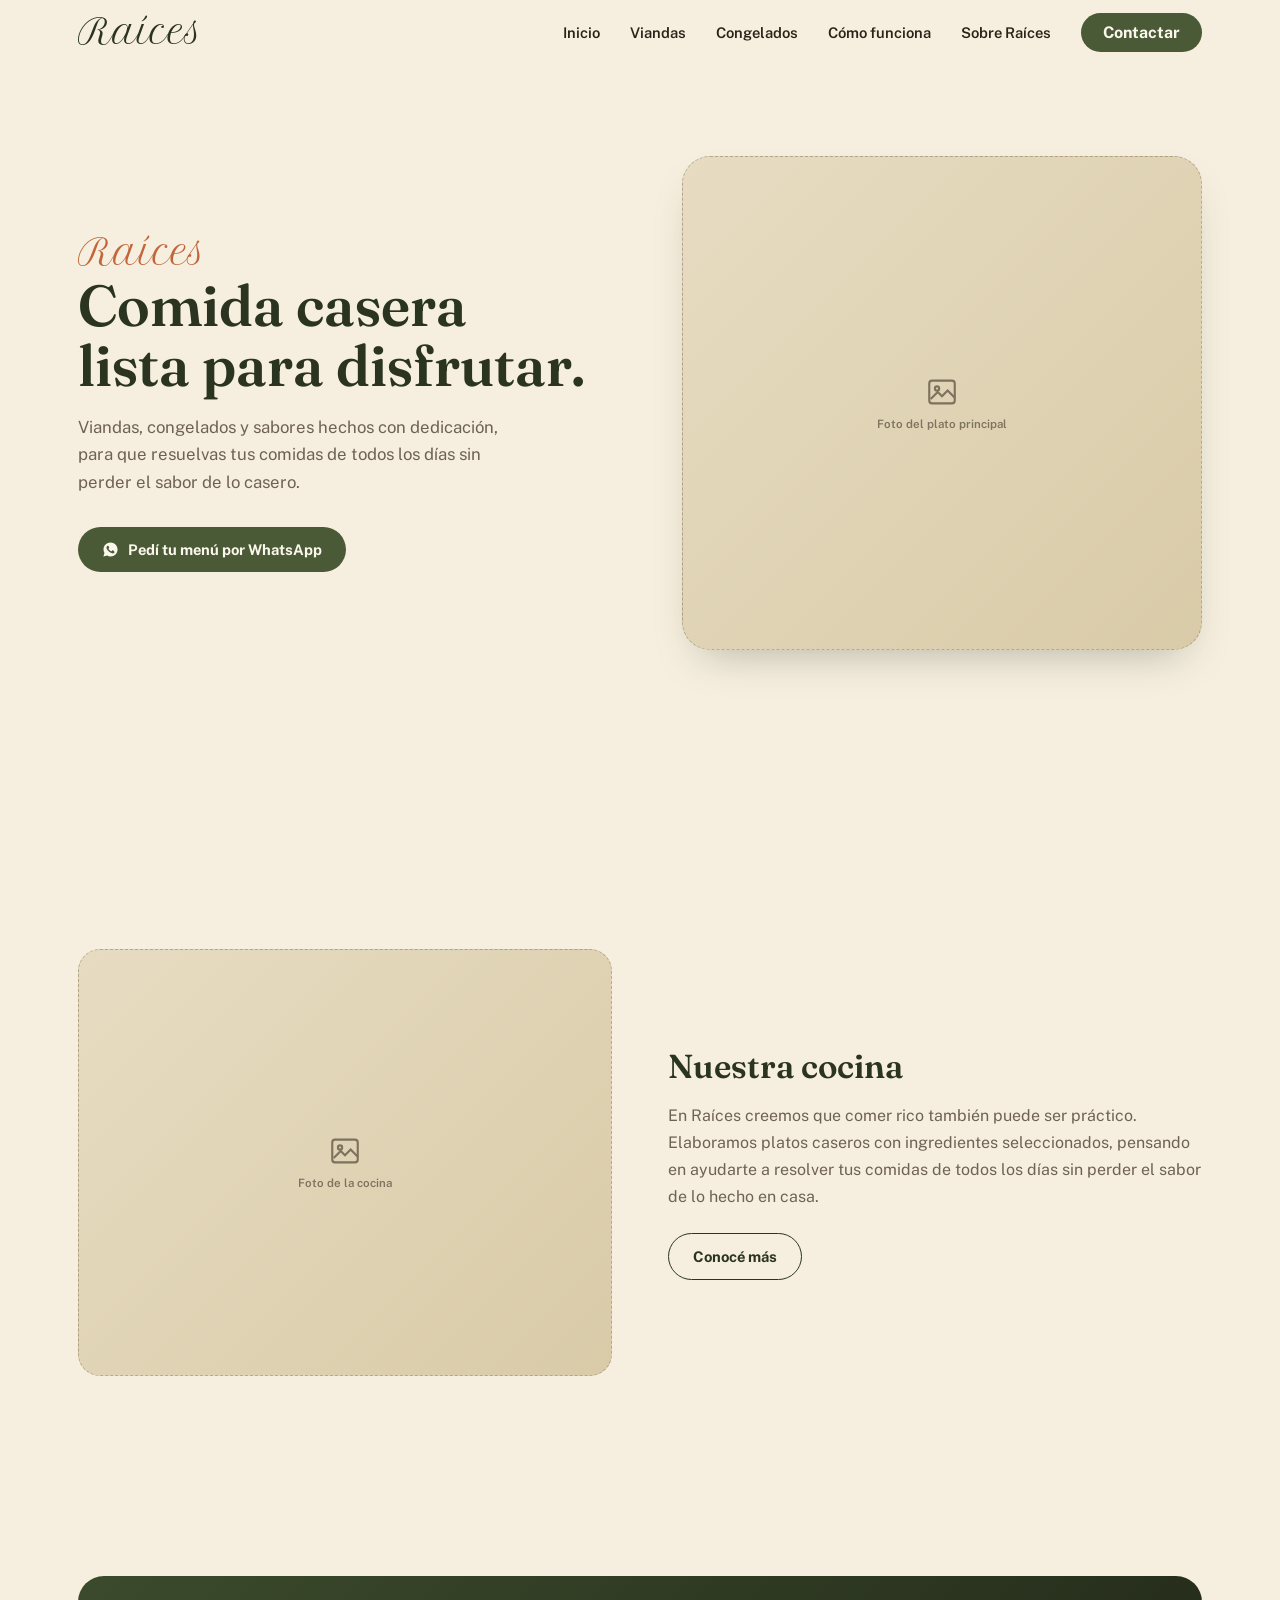
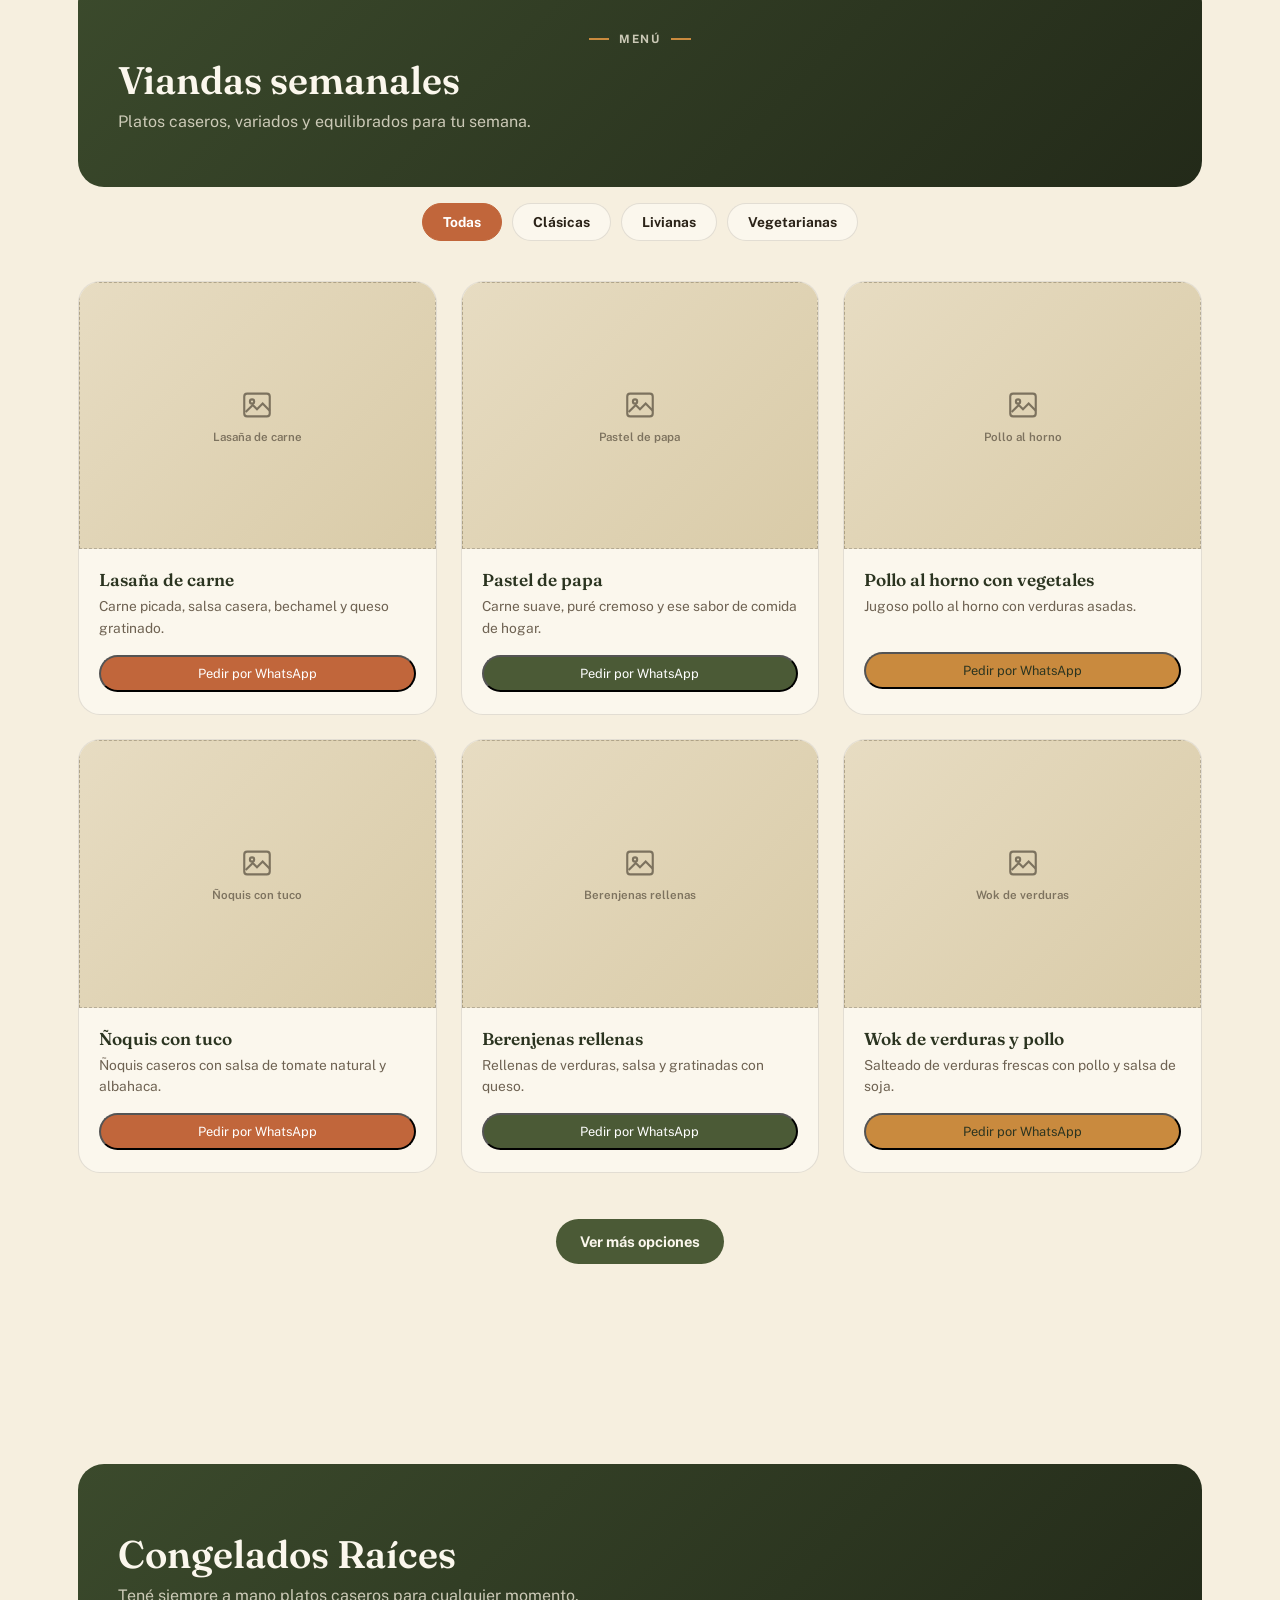
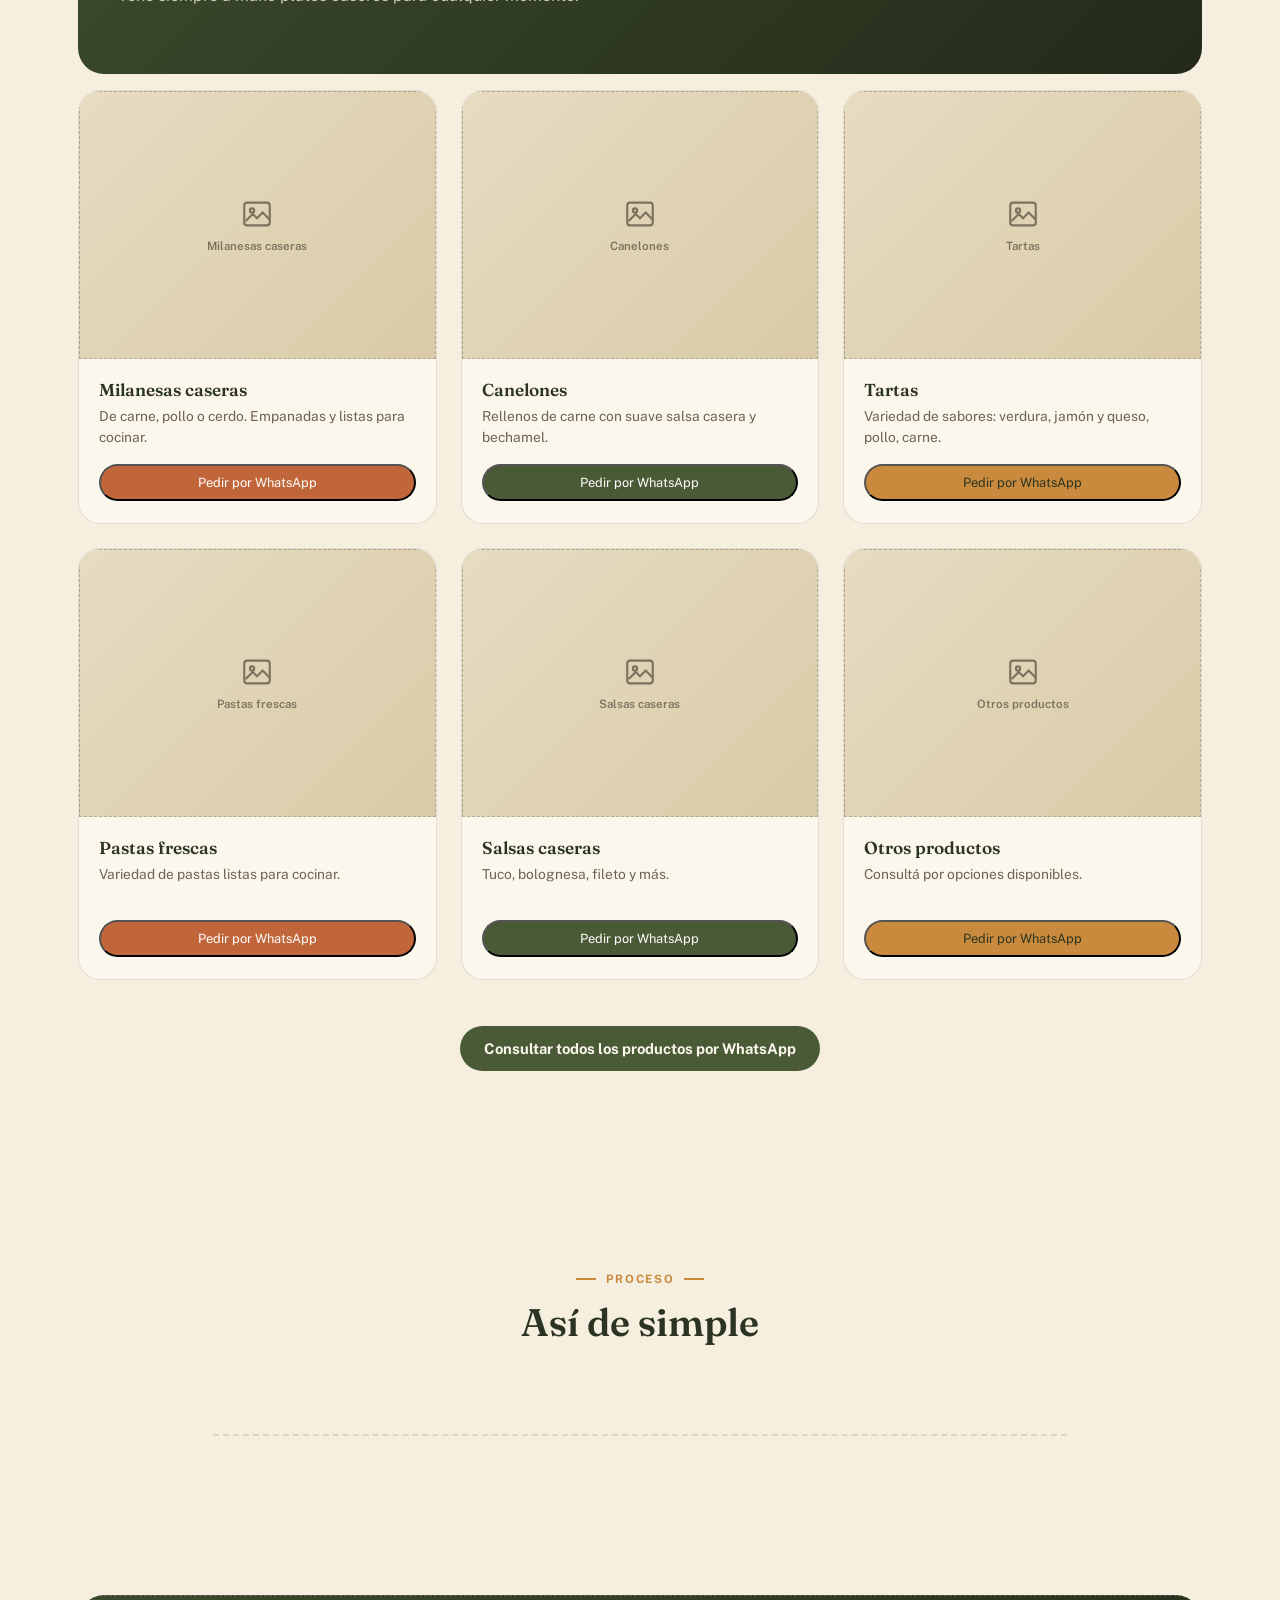
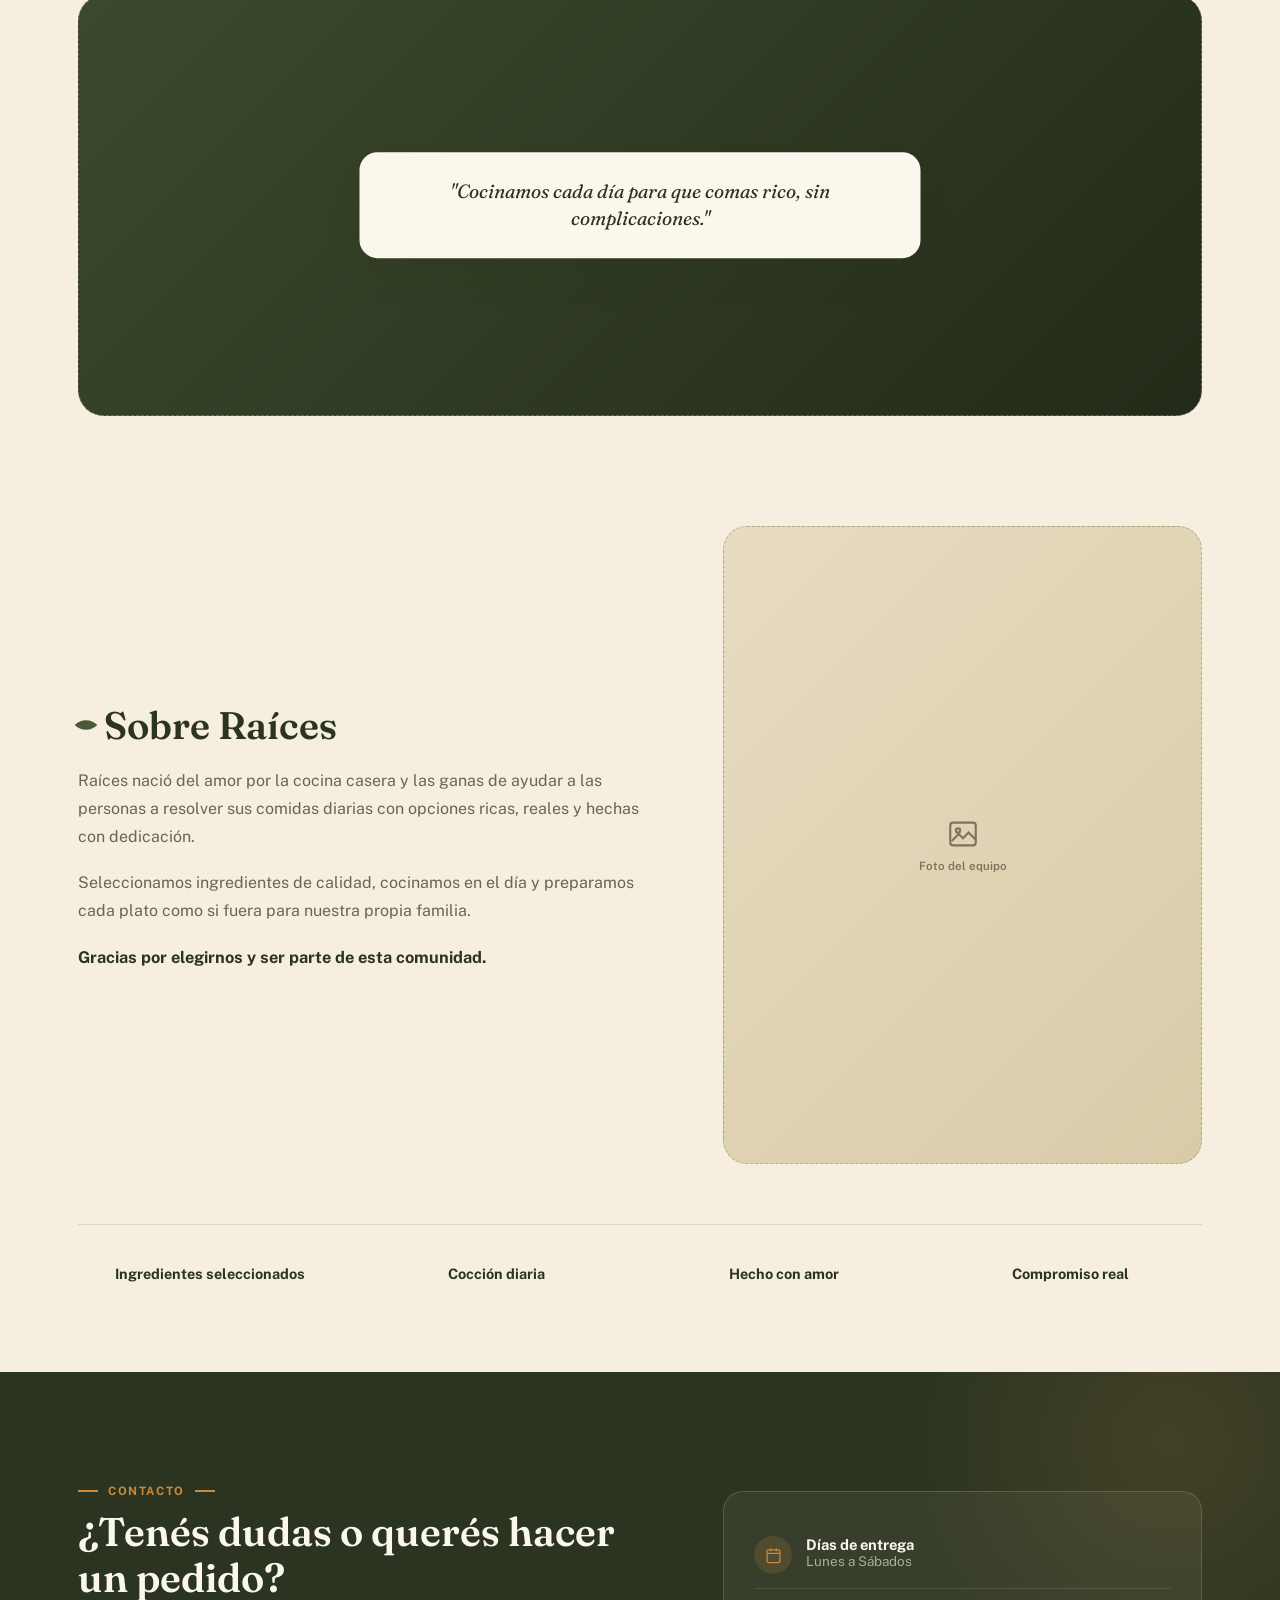
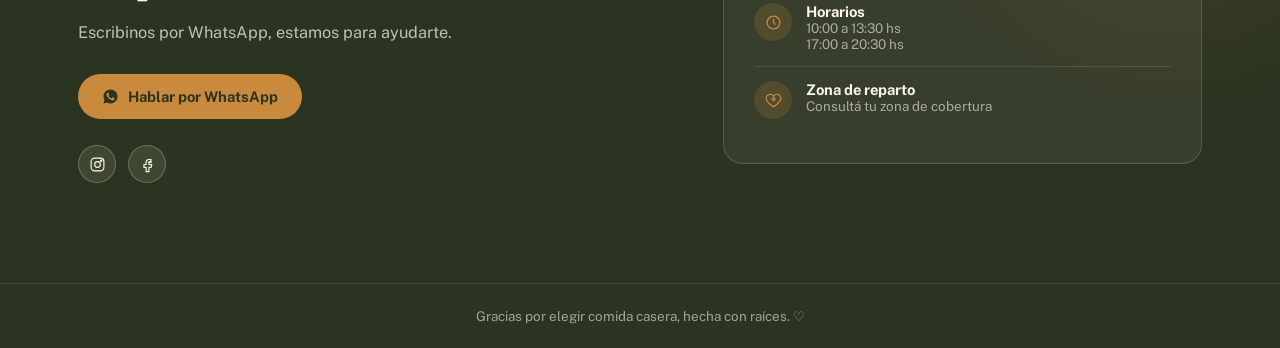
==== commit 1f5d7777: "Separando el script a un archivo aparte" ====
--- a/index.html
+++ b/index.html
@@ -7,7 +7,7 @@
 <link rel="preconnect" href="https://fonts.googleapis.com">
 <link rel="preconnect" href="https://fonts.gstatic.com" crossorigin>
 <link href="https://fonts.googleapis.com/css2?family=Fraunces:ital,wght@0,400;0,500;0,600;0,700;1,500;1,600&family=Petit+Formal+Script&family=Public+Sans:wght@400;500;600;700;800&display=swap" rel="stylesheet">
-<link rel="stylesheet" href="./css/raices-landing.css">
+<link rel="stylesheet" href="./css/styles.css">
 </head>
 <body>
 
@@ -349,62 +349,7 @@
   <div class="wrap">Gracias por elegir comida casera, hecha con raíces. ♡</div>
 </footer>
 
-<script>
-  // --- Nav: fondo sólido al scrollear ---
-  const header = document.getElementById('site-header');
-  window.addEventListener('scroll', () => {
-    header.classList.toggle('scrolled', window.scrollY > 20);
-  });
-
-  // --- Menú mobile (checkbox + sincronizado con el botón hamburguesa) ---
-  const menuToggle = document.getElementById('menuToggle');
-  const burgerBtn = document.getElementById('burgerBtn');
-  burgerBtn.addEventListener('click', () => {
-    menuToggle.checked = !menuToggle.checked;
-    burgerBtn.setAttribute('aria-expanded', menuToggle.checked);
-  });
-  document.querySelectorAll('#navLinks a').forEach(a => a.addEventListener('click', () => {
-    menuToggle.checked = false;
-    burgerBtn.setAttribute('aria-expanded', false);
-  }));
-
-  // --- Filtro de categorías en Viandas ---
-  const tabs = document.querySelectorAll('#tabs .cat-tab');
-  const cards = document.querySelectorAll('#viandasGrid .card');
-  tabs.forEach(tab => {
-    tab.addEventListener('click', () => {
-      tabs.forEach(t => t.classList.remove('active'));
-      tab.classList.add('active');
-      const filter = tab.dataset.filter;
-      cards.forEach(card => {
-        const show = filter === 'all' || card.dataset.cat === filter;
-        card.classList.toggle('hide', !show);
-      });
-    });
-  });
-
-  // --- Botón "Pedir por WhatsApp" de cada card: arma el link con el nombre del plato ---
-  function pedir(nombrePlato){
-    const texto = encodeURIComponent('Hola! Quiero pedir: ' + nombrePlato);
-    window.open('https://wa.me/5491100000000?text=' + texto, '_blank', 'noopener');
-  }
-
-  // --- Reveal on scroll ---
-  const revealEls = document.querySelectorAll('.reveal');
-  if ('IntersectionObserver' in window) {
-    const io = new IntersectionObserver((entries) => {
-      entries.forEach(entry => {
-        if (entry.isIntersecting) {
-          entry.target.classList.add('in');
-          io.unobserve(entry.target);
-        }
-      });
-    }, { threshold: 0.15 });
-    revealEls.forEach(el => io.observe(el));
-  } else {
-    revealEls.forEach(el => el.classList.add('in'));
-  }
-</script>
+<script src="./js/script.js"></script>
 
 </body>
 </html>
--- a/css/styles.css
+++ b/css/styles.css
@@ -0,0 +1,295 @@
+:root{
+    --crema: #F6EFDF;
+    --crema-alta: #FBF7ED;
+    --verde: #4B5A36;
+    --verde-osc: #2B3420;
+    --terracota: #C1663B;
+    --mostaza: #C98A3E;
+    --texto: #2B2318;
+    --texto-suave: #6E6252;
+    --linea: rgba(43,35,24,.12);
+    --radio: 22px;
+    --sombra: 0 20px 44px -20px rgba(43,52,32,.35);
+    --ff-display: "Fraunces", Georgia, serif;
+    --ff-script: "Petit Formal Script", cursive;
+    --ff-body: "Public Sans", -apple-system, Segoe UI, Roboto, sans-serif;
+  }
+
+  *{ box-sizing: border-box; }
+  html{ scroll-behavior: smooth; }
+  body{
+    margin:0;
+    font-family: var(--ff-body);
+    color: var(--texto);
+    background: var(--crema);
+    -webkit-font-smoothing: antialiased;
+  }
+  img,svg{ display:block; max-width:100%; }
+  a{ color:inherit; }
+  ul{ list-style:none; margin:0; padding:0; }
+  button{ font-family: inherit; }
+  section{ scroll-margin-top: 92px; }
+  .wrap{ max-width: 1180px; margin:0 auto; padding: 0 28px; }
+  .eyebrow{
+    font-weight:700; letter-spacing:.14em; text-transform: uppercase;
+    font-size: .72rem; color: var(--mostaza);
+    display:flex; align-items:center; gap:10px; justify-content:center;
+  }
+  .eyebrow::before, .eyebrow::after{ content:""; width:20px; height:2px; background: var(--mostaza); }
+  h1,h2,h3{ font-family: var(--ff-display); margin:0; font-weight:600; color: var(--verde-osc); }
+  .center{ text-align:center; }
+
+  @media (prefers-reduced-motion: reduce){
+    html{ scroll-behavior:auto; }
+    *{ animation-duration:.001ms !important; animation-iteration-count:1 !important; transition-duration:.001ms !important; }
+  }
+
+  /* reveal-on-scroll */
+  .reveal{ opacity:0; transform: translateY(18px); transition: opacity .6s ease, transform .6s ease; }
+  .reveal.in{ opacity:1; transform:none; }
+
+  /* leaf icon (reusable mark) */
+  .leaf{
+    width:16px; height:16px; background: var(--verde);
+    border-radius: 0 100% 0 100%; transform: rotate(-45deg);
+    display:inline-block; flex-shrink:0;
+  }
+
+  /* ---------- photo placeholders ---------- */
+  .ph{
+    position:relative; overflow:hidden;
+    background: linear-gradient(135deg, #E7DCC2, #D9CBA8);
+    display:flex; flex-direction:column; align-items:center; justify-content:center;
+    gap:8px; text-align:center;
+    border: 1.5px dashed rgba(43,35,24,.25);
+  }
+  .ph svg{ width:34px; height:34px; opacity:.55; }
+  .ph span{ font-size:.72rem; color: rgba(43,35,24,.55); font-weight:600; max-width:70%; }
+  .ph-dark{
+    background: linear-gradient(135deg, #3b4a2c, #232a19);
+    border-color: rgba(246,239,223,.25);
+  }
+  .ph-dark span{ color: rgba(246,239,223,.55); }
+  .ph-dark svg{ opacity:.4; stroke: var(--crema-alta); }
+
+  /* ---------- NAV ---------- */
+  header{
+    position: fixed; top:0; left:0; right:0; z-index: 100;
+    padding: 16px 0; transition: background .35s ease, box-shadow .35s ease, padding .35s ease;
+  }
+  header.scrolled{
+    background: rgba(246,239,223,.93); backdrop-filter: blur(10px);
+    box-shadow: 0 6px 24px -14px rgba(43,52,32,.3); padding: 10px 0;
+  }
+  nav.wrap{ display:flex; align-items:center; justify-content:space-between; }
+  .brand{
+    display:flex; align-items:center; gap:8px; text-decoration:none;
+    font-family: var(--ff-script); font-size:2.1rem; color: var(--verde-osc); line-height:1;
+  }
+  .nav-links{ display:flex; align-items:center; gap:30px; }
+  .nav-links a:not(.nav-cta){
+    text-decoration:none; font-weight:600; font-size:.92rem; color: var(--texto);
+    position:relative; padding:4px 0;
+  }
+  .nav-links a:not(.nav-cta)::after{
+    content:""; position:absolute; left:0; bottom:-2px; width:0; height:2px;
+    background: var(--terracota); transition: width .25s ease;
+  }
+  .nav-links a:not(.nav-cta):hover::after{ width:100%; }
+  .nav-cta{
+    background: var(--verde); color: var(--crema-alta) !important;
+    padding: 10px 22px; border-radius: 999px; font-weight:700 !important;
+    text-decoration:none; transition: transform .2s ease, background .2s ease;
+  }
+  .nav-cta:hover{ background: var(--verde-osc); transform: translateY(-1px); }
+
+  .menu-toggle{ position:absolute; opacity:0; pointer-events:none; }
+  .close-row{ display:none; }
+  .close-label{ cursor:pointer; font-size:1.2rem; }
+  .burger{ display:none; cursor:pointer; padding:6px; background:none; border:none; }
+  .burger span{ display:block; width:24px; height:2px; background:var(--verde-osc); margin:5px 0; transition:.3s; }
+  .nav-overlay{ display:none; }
+
+  /* ---------- BUTTONS ---------- */
+  .btn{
+    font-weight:700; font-size:.92rem; padding: 14px 24px; border-radius: 999px;
+    text-decoration:none; display:inline-flex; align-items:center; gap:9px;
+    cursor:pointer; border:none; transition: transform .2s ease, box-shadow .2s ease, background .2s ease;
+  }
+  .btn svg{ width:17px; height:17px; }
+  .btn-primary{ background: var(--verde); color: var(--crema-alta); }
+  .btn-primary:hover{ transform: translateY(-2px); box-shadow: 0 14px 24px -12px rgba(43,52,32,.5); }
+  .btn-ghost{ background: transparent; color: var(--verde-osc); border: 1.5px solid var(--verde-osc); }
+  .btn-ghost:hover{ background: var(--verde-osc); color: var(--crema-alta); }
+  .btn-mostaza{ background: var(--mostaza); color: var(--verde-osc); }
+  .btn-mostaza:hover{ transform: translateY(-2px); box-shadow: 0 14px 24px -12px rgba(201,138,62,.5); }
+  .btn-sm{ padding: 9px 16px; font-size: .8rem; border-radius: 999px; width:100%; justify-content:center; }
+  .btn-sm.c-terracota{ background: var(--terracota); color:#fff; }
+  .btn-sm.c-verde{ background: var(--verde); color:#fff; }
+  .btn-sm.c-mostaza{ background: var(--mostaza); color: var(--verde-osc); }
+  .btn-sm:hover{ filter: brightness(1.08); }
+
+  /* ---------- torn divider ---------- */
+  .torn{
+    width:100%; height:46px; display:block;
+    background: var(--crema);
+  }
+  .torn.flip{ transform: scaleY(-1); }
+
+  /* ---------- HERO ---------- */
+  .hero{ padding: 156px 0 0; }
+  .hero-grid{ display:grid; grid-template-columns: 1fr .95fr; gap:56px; align-items:center; padding-bottom: 64px; }
+  .hero h1{ font-size: clamp(2.6rem, 4.6vw, 3.6rem); line-height:1.05; margin: 6px 0 14px; }
+  .hero .kicker{ font-family: var(--ff-script); font-size: 2.2rem; color: var(--terracota); line-height:1; }
+  .hero p.lead{ font-size: 1.05rem; color: var(--texto-suave); max-width: 42ch; line-height:1.65; margin-bottom: 30px; }
+  .hero-photo{ border-radius: 28px; aspect-ratio: 1/.95; box-shadow: var(--sombra); }
+
+  .features{ display:grid; grid-template-columns: repeat(4,1fr); gap: 26px; padding: 44px 0; }
+  .feature{ text-align:center; }
+  .feature .ico{
+    width:52px; height:52px; margin: 0 auto 12px; border-radius:50%;
+    background: var(--crema-alta); border:1px solid var(--linea);
+    display:grid; place-items:center;
+  }
+  .feature .ico svg{ width:22px; height:22px; stroke: var(--verde); }
+  .feature h3{ font-size: .98rem; font-family: var(--ff-body); font-weight:700; margin-bottom:4px; }
+  .feature p{ font-size:.82rem; color: var(--texto-suave); margin:0; line-height:1.5; }
+
+  .kitchen{ display:grid; grid-template-columns: 1fr 1fr; gap:56px; align-items:center; padding: 20px 0 90px; }
+  .kitchen-photo{ border-radius: 22px; aspect-ratio: 1/.8; }
+  .kitchen h2{ font-size: clamp(1.7rem,2.6vw,2.1rem); margin-bottom:16px; }
+  .kitchen p{ color: var(--texto-suave); line-height:1.7; margin-bottom:22px; }
+
+  /* ---------- CATALOG BANNERS (Viandas / Congelados) ---------- */
+  .catalog-banner{
+    border-radius: 26px; padding: 56px 40px; margin: 0 0 -40px;
+    position:relative; overflow:hidden;
+  }
+  .catalog-banner h2{ color: var(--crema-alta); font-size: clamp(1.9rem,3vw,2.4rem); margin:10px 0 8px; }
+  .catalog-banner p{ color: rgba(246,239,223,.78); margin:0; }
+  .catalog-section{ padding: 110px 0 90px; }
+
+  .tabs{ display:flex; gap:10px; justify-content:center; flex-wrap:wrap; margin: 56px 0 40px; }
+  .cat-tab{
+    background: var(--crema-alta); border:1px solid var(--linea); color: var(--texto);
+    padding: 10px 20px; border-radius:999px; font-weight:700; font-size:.86rem; cursor:pointer;
+    transition: background .2s ease, color .2s ease, transform .2s ease;
+  }
+  .cat-tab:hover{ transform: translateY(-1px); }
+  .cat-tab.active{ background: var(--terracota); color:#fff; border-color: var(--terracota); }
+
+  .menu-grid{ display:grid; grid-template-columns: repeat(3, 1fr); gap: 24px; }
+  .card{
+    background: var(--crema-alta); border: 1px solid var(--linea); border-radius: var(--radio);
+    overflow:hidden; transition: transform .28s ease, box-shadow .28s ease;
+  }
+  .card:hover{ transform: translateY(-6px); box-shadow: var(--sombra); }
+  .card.hide{ display:none; }
+  .card-photo{ aspect-ratio: 4/3; }
+  .card-body{ padding: 20px 20px 22px; }
+  .card h3{ font-size:1.08rem; margin-bottom:6px; }
+  .card p.desc{ font-size:.86rem; color: var(--texto-suave); line-height:1.55; margin: 0 0 16px; min-height:40px; }
+
+  .more-wrap{ text-align:center; margin-top: 46px; }
+
+  /* ---------- CÓMO FUNCIONA ---------- */
+  .steps-section{ padding: 100px 0 0; }
+  .steps-section h2{ font-size: clamp(1.9rem,3vw,2.4rem); margin: 10px 0 60px; }
+  .steps{ display:grid; grid-template-columns: repeat(4,1fr); gap: 20px; position:relative; }
+  .steps::before{
+    content:""; position:absolute; top:28px; left:12%; right:12%; height:0;
+    border-top: 2px dashed var(--linea); z-index:0;
+  }
+  .step{ text-align:center; position:relative; z-index:1; }
+  .step .ico{
+    width:58px; height:58px; border-radius:50%; background: var(--crema);
+    border: 1px solid var(--linea);
+    display:grid; place-items:center; margin: 0 auto 16px;
+  }
+  .step .ico svg{ width:24px; height:24px; stroke: var(--verde); }
+  .step h3{ font-size: .98rem; font-family: var(--ff-body); font-weight:700; margin-bottom:6px; }
+  .step p{ font-size:.82rem; color: var(--texto-suave); margin:0; line-height:1.5; }
+
+  .quote-banner{ margin-top: 70px; border-radius: 26px; position:relative; aspect-ratio: 16/6; overflow:hidden; }
+  .quote-card{
+    position:absolute; left:50%; top:50%; transform:translate(-50%,-50%);
+    background: var(--crema-alta); border-radius:18px; padding: 26px 40px;
+    box-shadow: var(--sombra); max-width: 90%;
+  }
+  .quote-card p{ margin:0; font-family: var(--ff-display); font-style:italic; font-size:1.2rem; color: var(--verde-osc); text-align:center; line-height:1.4; }
+
+  /* ---------- SOBRE RAÍCES ---------- */
+  .about-section{ padding: 110px 0 0; }
+  .about-grid{ display:grid; grid-template-columns: 1.1fr .9fr; gap: 60px; align-items:center; }
+  .about-grid h2{ font-size: clamp(1.9rem,3vw,2.4rem); display:flex; align-items:center; gap:10px; margin-bottom:18px; }
+  .about-grid p{ color: var(--texto-suave); line-height:1.75; margin: 0 0 18px; }
+  .about-grid p.strong{ color: var(--verde-osc); font-weight:700; font-size:1.02rem; }
+  .about-photo{ border-radius: 24px; aspect-ratio: 3/4; }
+
+  .values{ display:grid; grid-template-columns: repeat(4,1fr); gap:24px; margin-top: 60px; padding-bottom: 90px; border-top:1px solid var(--linea); padding-top: 40px; }
+  .value{ text-align:center; font-weight:700; font-size:.9rem; color: var(--verde-osc); }
+
+  /* ---------- CONTACTO ---------- */
+  .contact{ background: var(--verde-osc); color: var(--crema-alta); padding: 100px 0; position:relative; overflow:hidden; }
+  .contact::before{
+    content:""; position:absolute; width:540px; height:540px; border-radius:50%;
+    background: radial-gradient(circle, rgba(201,138,62,.15), transparent 70%); top:-200px; right:-160px;
+  }
+  .contact-inner{ position:relative; z-index:1; display:grid; grid-template-columns: 1.1fr .9fr; gap:60px; align-items:center; }
+  .contact h2{ color: var(--crema-alta); font-size: clamp(1.9rem,3.2vw,2.5rem); margin: 0 0 18px; line-height:1.15; }
+  .contact p.lead{ color: rgba(246,239,223,.75); font-size:1.02rem; line-height:1.65; margin-bottom:28px; max-width:42ch; }
+  .social-row{ display:flex; gap:12px; margin-top: 26px; }
+  .social-row a{
+    width:38px; height:38px; border-radius:50%; background: rgba(246,239,223,.1);
+    border:1px solid rgba(246,239,223,.25);
+    display:grid; place-items:center; transition: background .2s;
+  }
+  .social-row a:hover{ background: rgba(246,239,223,.2); }
+  .social-row svg{ width:17px; height:17px; stroke: var(--crema-alta); }
+
+  .info-card{ background: rgba(246,239,223,.06); border:1px solid rgba(246,239,223,.16); border-radius:20px; padding:30px; }
+  .info-row{ display:flex; gap:14px; padding:14px 0; border-bottom:1px solid rgba(246,239,223,.12); }
+  .info-row:last-child{ border-bottom:none; }
+  .info-row .ico{
+    width:38px; height:38px; border-radius:50%; background: rgba(201,138,62,.18);
+    display:grid; place-items:center; flex-shrink:0;
+  }
+  .info-row .ico svg{ width:17px; height:17px; stroke: var(--mostaza); }
+  .info-row strong{ display:block; font-size:.92rem; }
+  .info-row span{ font-size:.84rem; color: rgba(246,239,223,.62); display:block; }
+
+  footer{ background: var(--verde-osc); border-top:1px solid rgba(246,239,223,.12); padding: 24px 0; text-align:center; font-size:.84rem; color: rgba(246,239,223,.6); }
+
+  /* ---------- RESPONSIVE ---------- */
+  @media (max-width: 960px){
+    .hero-grid, .kitchen, .about-grid, .contact-inner{ grid-template-columns: 1fr; }
+    .kitchen-photo, .about-photo{ order:-1; }
+    .features{ grid-template-columns: repeat(2,1fr); }
+    .menu-grid{ grid-template-columns: repeat(2,1fr); }
+    .steps{ grid-template-columns: repeat(2,1fr); row-gap: 40px; }
+    .steps::before{ display:none; }
+    .values{ grid-template-columns: repeat(2,1fr); row-gap:20px; }
+  }
+  @media (max-width: 640px){
+    .close-row{ display:flex; justify-content:flex-end; margin-bottom:10px; }
+    .nav-links{
+      position:fixed; top:0; right:0; height:100vh; width: min(80vw, 300px);
+      background: var(--crema-alta); flex-direction:column; align-items:flex-start; justify-content:center;
+      gap: 24px; padding: 40px; transform: translateX(100%); transition: transform .35s ease;
+      box-shadow: -10px 0 30px rgba(0,0,0,.15); z-index:120;
+    }
+    .nav-overlay{ display:block; position:fixed; inset:0; background: rgba(43,52,32,0); pointer-events:none; transition: background .35s ease; z-index:110; }
+    .menu-toggle:checked ~ .nav-links{ transform: translateX(0); }
+    .menu-toggle:checked ~ .nav-overlay{ background: rgba(43,52,32,.35); pointer-events:auto; }
+    .burger{ display:block; z-index:130; }
+    .menu-grid{ grid-template-columns: 1fr; }
+    .catalog-banner{ padding: 40px 24px; }
+    .quote-card{ padding: 20px 24px; }
+    .quote-banner{ aspect-ratio: 4/5; }
+  }
+
+
+  /* reglas que reemplazan los antiguos estilos "inline" */
+  .catalog-banner{ min-height: 210px; }
+  .contact .eyebrow{ justify-content: flex-start; }
+  #congelados .menu-grid{ margin-top: 56px; }
